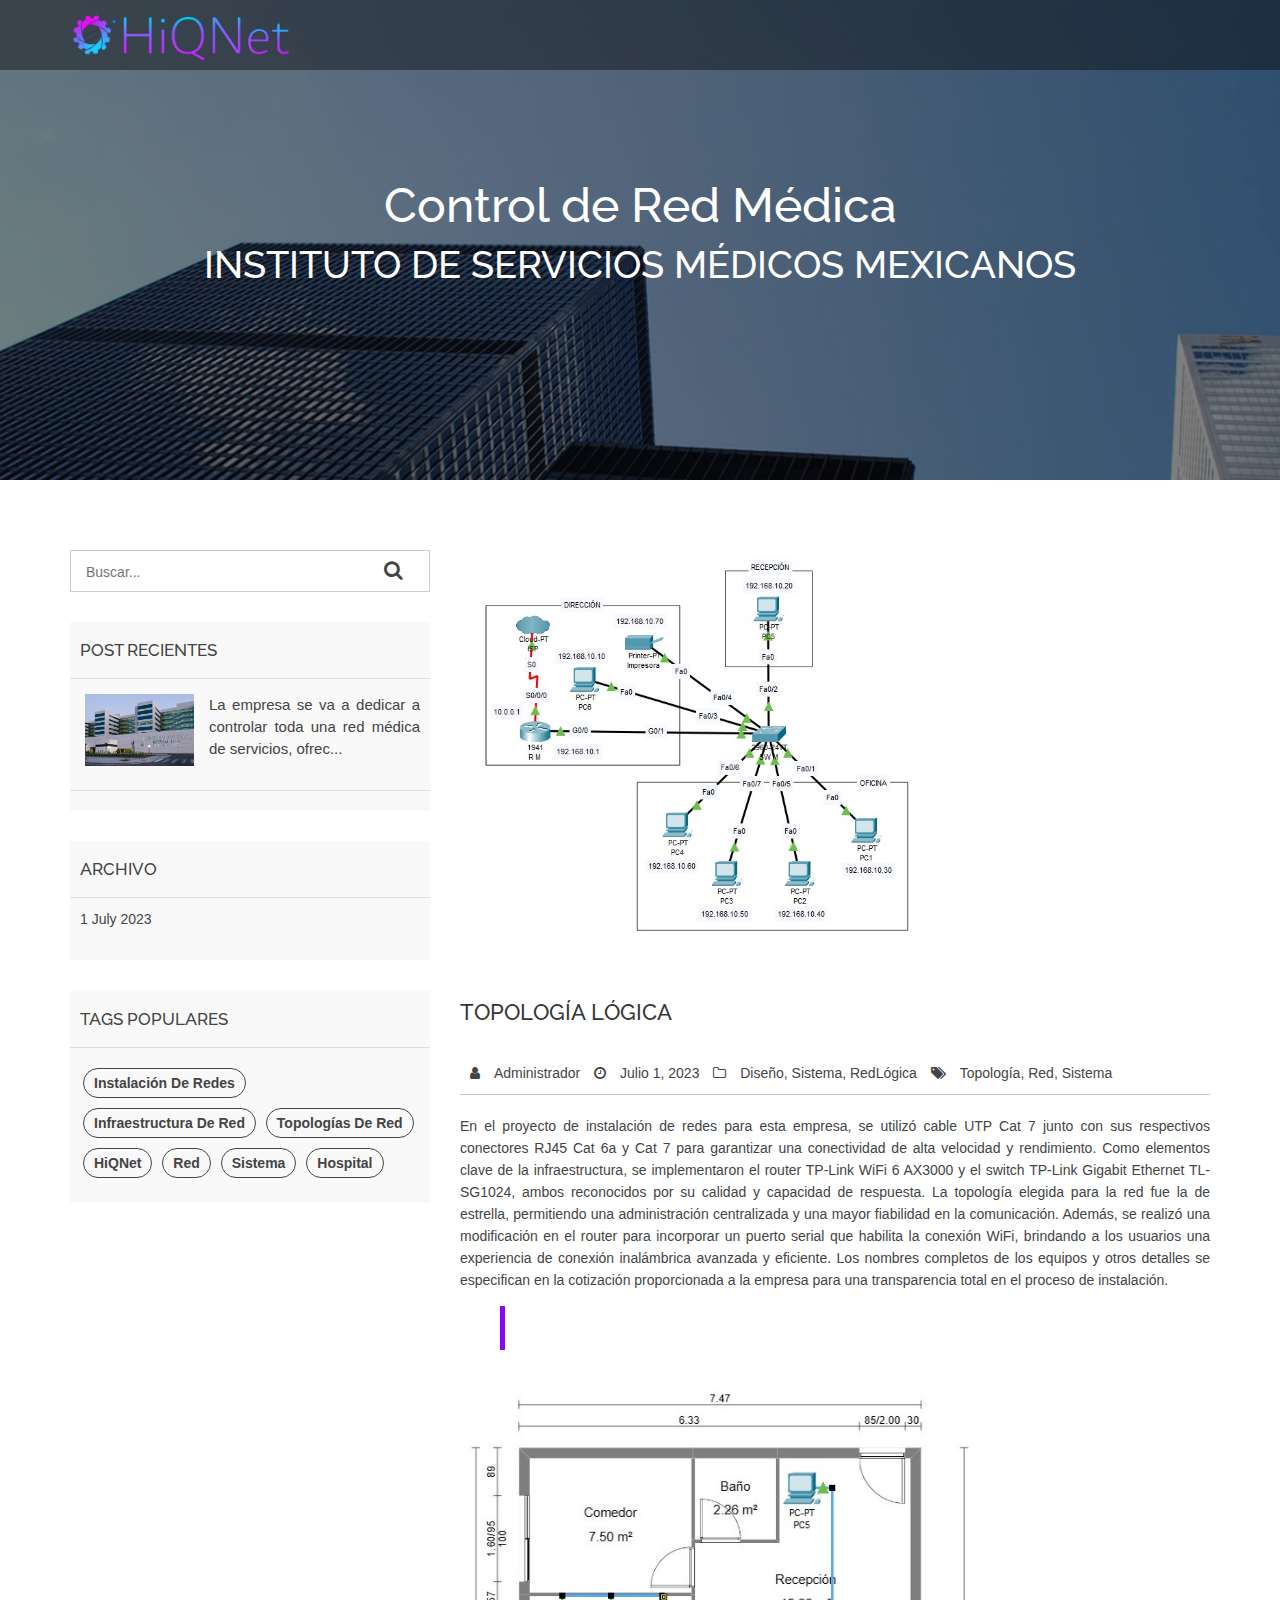
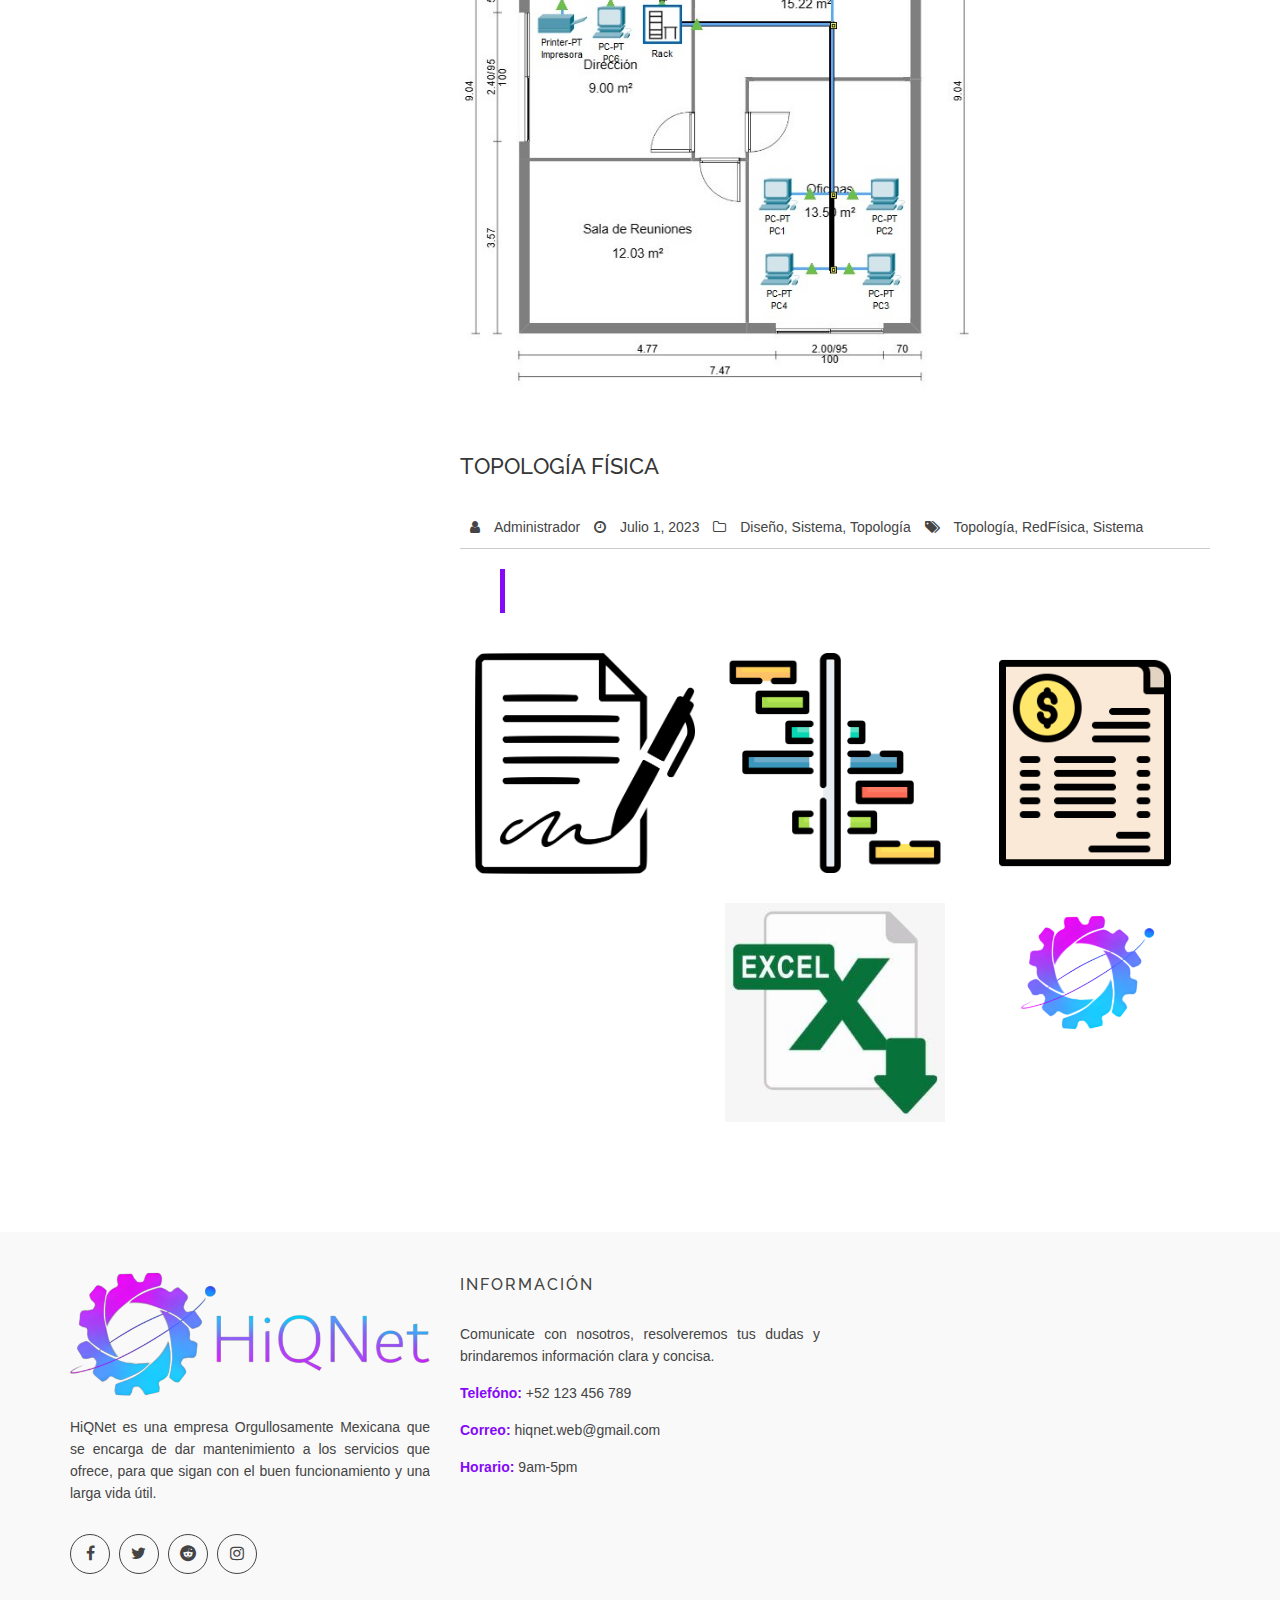
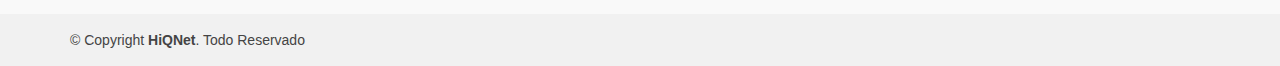
==== blog-details.html @ 64ba93f2 "initial commit" ====
<!doctype html>
<html lang="en">
<head>
  <meta charset="utf-8">
  <title>HiQNet</title>
  <meta content="width=device-width, initial-scale=1.0" name="viewport">
  <meta content="" name="keywords">
  <meta content="" name="description">

  <!-- Favicons -->
  <link href="img/about/engranaje_minis.png" rel="icon">
  <link href="img/apple-touch-icon.png" rel="apple-touch-icon">

  <!-- Google Fonts -->
  <link href="https://fonts.googleapis.com/css?family=Open+Sans:300,400,400i,600,700|Raleway:300,400,400i,500,500i,700,800,900" rel="stylesheet">

  <!-- Bootstrap CSS File -->
  <link href="lib/bootstrap/css/bootstrap.min.css" rel="stylesheet">

  <!-- Librerias CSS -->
  <link href="lib/nivo-slider/css/nivo-slider.css" rel="stylesheet">
  <link href="lib/owlcarousel/owl.carousel.css" rel="stylesheet">
  <link href="lib/owlcarousel/owl.transitions.css" rel="stylesheet">
  <link href="lib/font-awesome/css/font-awesome.min.css" rel="stylesheet">
  <link href="lib/animate/animate.min.css" rel="stylesheet">
  <link href="lib/venobox/venobox.css" rel="stylesheet">

  <!-- Nivo Slider Theme -->
  <link href="css/nivo-slider-theme.css" rel="stylesheet">

  <!-- Main Css -->
  <link href="css/style.css" rel="stylesheet">

  <!-- Responsive Stylesheet File -->
  <link href="css/responsive.css" rel="stylesheet">
</head>

<body data-spy="scroll" data-target="#navbar-example">

  <div id="preloader"></div>

  <header>
    <!-- header-area start -->
    <div id="sticker" class="header-area">
      <div class="container">
        <div class="row">
          <div class="col-md-12 col-sm-12">

            <!-- Navigation -->
            <nav class="navbar navbar-default">
              <!-- Brand and toggle get grouped for better mobile display -->
              <div class="navbar-header">
                <button type="button" class="navbar-toggle collapsed" data-toggle="collapse" data-target=".bs-example-navbar-collapse-1" aria-expanded="false">
										<span class="sr-only">HiQNet</span>
										<span class="icon-bar"></span>
										<span class="icon-bar"></span>
										<span class="icon-bar"></span>
									</button>
                <!-- Brand -->
                <a class="navbar-brand page-scroll sticky-logo" href="index.html">
                  <h1><span></span></h1>
                  <!-- Uncomment below if you prefer to use an image logo -->
                  <img src="img/about/HiQNet3.webp" width= "220px" height="50px" alt="">
								</a>
              </div>

            </nav>
          </div>
        </div>
      </div>
    </div>
    <!-- header-area end -->
  </header>
  <!-- header end -->

  <!-- Start Bottom Header -->
  <div class="header-bg page-area">
    <div class="home-overly"></div>
    <div class="container">
      <div class="row">
        <div class="col-md-12 col-sm-12 col-xs-12">
          <div class="slider-content text-center">
            <div class="header-bottom">
              <div class="layer2 wow zoomIn" data-wow-duration="1s" data-wow-delay=".4s">
                <h1 class="title2">Control de Red Médica </h1>
              </div>
              <div class="layer3 wow zoomInUp" data-wow-duration="2s" data-wow-delay="1s">
                <h2 class="title3">INSTITUTO DE SERVICIOS MÉDICOS MEXICANOS</h2>
              </div>
            </div>
          </div>
        </div>
      </div>
    </div>
  </div>
  <!-- END Header -->
  <div class="blog-page area-padding">
    <div class="container">
      <div class="row">
        <div class="col-lg-4 col-md-4 col-sm-4 col-xs-12">
          <div class="page-head-blog">
            <div class="single-blog-page">
              <!-- search option start -->
              <form action="#">
                <div class="search-option">
                  <input type="text" placeholder="Buscar...">
                  <button class="button" type="submit">
                                            <i class="fa fa-search"></i>
                                        </button>
                </div>
              </form>
              <!-- search option end -->
            </div>
            <div class="single-blog-page">
              <!-- recent start -->
              <div class="left-blog">
                <h4>Post Recientes</h4>
                <div class="recent-post">
                  <!-- start single post -->
                  <div class="recent-single-post">
                    <div class="post-img">
                      <a href="#">
												<img src="img/blog/hospital.jpeg" alt="">
												</a>
                    </div>
                    <div class="pst-content">
                      <p><a href="#"> La empresa se va a dedicar a controlar toda una red médica de servicios, ofrec...</a></p>
                    </div>
                  </div>
                  <!-- End single post -->
                  <!-- start single post -->
                  <!--<div class="recent-single-post">
                    <div class="post-img">
                      <a href="#">
												<img src="img/blog/2.jpg" alt="">
												</a>
                    </div>
                    <div class="pst-content">
                      <p><a href="#">---------</a></p>
                    </div>
                  </div>-->
                  <!-- End single post -->
                </div>
              </div>
              <!-- recent end -->
            </div>
            <div class="single-blog-page">
              <div class="left-blog">
                <h4>Archivo</h4>
                <ul>
                  <li>
                    <a href="blog.html">1 July 2023</a>
                  </li>
                
                </ul>
              </div>
            </div>
            <div class="single-blog-page">
              <div class="left-tags blog-tags">
                <div class="popular-tag left-side-tags left-blog">
                  <h4>Tags Populares</h4>
                  <ul>
                    <li>
                      <a href="#">Instalación de redes</a>
                    </li>
                    <li>
                      <a href="#">infraestructura de red</a>
                    </li>
                    <li>
                      <a href="#">Topologías de red</a>
                    </li>
                    <li>
                      <a href="#">HiQNet</a>
                    </li>
                    <li>
                      <a href="#">Red</a>
                    </li>
                    <li>
                      <a href="#">Sistema</a>
                    </li>
                    <li>
                      <a href="#">Hospital</a>
                    </li>
                  </ul>
                </div>
              </div>
            </div>
          </div>
        </div>
        <!-- End left sidebar -->
        <!-- Start single blog -->
        <div class="col-md-8 col-sm-8 col-xs-12">
          <div class="row">
            <div class="col-md-12 col-sm-12 col-xs-12">
              <!-- single-blog start -->
              <article class="blog-post-wrapper">
                <div class="single-awesome-project">
                  <div class="awesome2-img">
                    <a href="#"><img src="img/blog/toplog.jpeg" alt="" /></a>
                    <div class="add-actions text-center">
                      <div class="project-dec">
                        <a class="venobox" data-gall="myGallery" href="img/blog/toplog.jpeg">
                          <h4>Control de Red Médica</h4>
                          <span>Topología Lógica</span>
                        </a>
                      </div>
                    </div>
                  </div>
                </div>
                <div class="post-information">
                  <h2>Topología Lógica</h2>
                  <div class="entry-meta">
                    <span class="author-meta"><i class="fa fa-user"></i> <a href="#">Administrador</a></span>
                    <span><i class="fa fa-clock-o"></i> Julio 1, 2023</span>
                    <span class="tag-meta">
												<i class="fa fa-folder-o"></i>
												<a href="#">Diseño</a>,
												<a href="#">Sistema</a>,
                        <a href="#">RedLógica</a>
											</span>
                    <span>
												<i class="fa fa-tags"></i>
												<a href="#">Topología</a>,
												<a href="#"> Red</a>,
												<a href="#">Sistema</a>
											</span>
                    
                  </div>
                  <div class="entry-content">
                    <p>
                      En el proyecto de instalación de redes para esta empresa, se utilizó cable UTP Cat 7 junto con sus respectivos conectores RJ45 Cat 6a y Cat 7 para garantizar una conectividad de alta velocidad y rendimiento. Como elementos clave de la infraestructura, se implementaron el router TP-Link WiFi 6 AX3000 y el switch TP-Link Gigabit Ethernet TL-SG1024, ambos reconocidos por su calidad y capacidad de respuesta. La topología elegida para la red fue la de estrella, permitiendo una administración centralizada y una mayor fiabilidad en la comunicación. Además, se realizó una modificación en el router para incorporar un puerto serial que habilita la conexión WiFi, brindando a los usuarios una experiencia de conexión inalámbrica avanzada y eficiente. Los nombres completos de los equipos y otros detalles se especifican en la cotización proporcionada a la empresa para una transparencia total en el proceso de instalación.
                      <blockquote>
                      <p></p>
                    </blockquote>
                    <p>

                    </div>
                </div>
              </article>
              <div class="clear"></div>
              <article class="blog-post-wrapper">
                <div class="single-awesome-project">
                  <div class="awesome2-img">
                    <a href="#"><img src="img/blog/topfis.jpeg" alt="" /></a>
                    <div class="add-actions text-center">
                      <div class="project-dec">
                        <a class="venobox" data-gall="myGallery" href="img/blog/topfis.jpeg">
                          <h4>Control de Red Médica</h4>
                          <span>Topología Física</span>
                        </a>
                      </div>
                    </div>
                  </div>
                </div>
                <div class="post-information">
                  <h2>Topología Física</h2>
                  <div class="entry-meta">
                    <span class="author-meta"><i class="fa fa-user"></i> <a href="#">Administrador</a></span>
                    <span><i class="fa fa-clock-o"></i> Julio 1, 2023</span>
                    <span class="tag-meta">
												<i class="fa fa-folder-o"></i>
												<a href="#">Diseño</a>,
												<a href="#">Sistema</a>,
                        <a href="#">Topología</a>
											</span>
                    <span>
												<i class="fa fa-tags"></i>
												<a href="#">Topología</a>,
												<a href="#"> RedFísica</a>,
												<a href="#">Sistema</a>
											</span>
                    
                  </div>
                  <div class="entry-content">
                    <p> <blockquote>
                      <p></p>
                    </blockquote>
                    <p>

                    </div>
                </div>
              </article>
              <div class="col-md-4 col-sm-4 col-xs-12 development">
                <div class="single-awesome-project">
                  <div class="awesome-img">
                    <a href="#"><img src="img/blog/contrato.png" alt="" /></a>
                    <div class="add-actions text-center text-center">
                      <div class="project-dec">
                        <a class="buttom" href="resources/contrato_h1.docx" download="Contrato">
                          <h4>Contrato</h4>
                          <span>HiQNet</span>
                        </a>
                      </div>
                    </div>
                  </div>
                </div>
              </div>
              <div class="col-md-4 col-sm-4 col-xs-12 development">
                <div class="single-awesome-project">
                  <div class="awesome-img">
                    <a href="#"><img src="img/blog/gantt.png" alt="" /></a>
                    <div class="add-actions text-center text-center">
                      <div class="project-dec">
                        <a class="buttom" href="resources/DiagramaDeGantt.xlsx" download="Diagrama de Gantt">
                          <h4>Diagrama de Gantt</h4>
                          <span>HiQNet</span>
                        </a>
                      </div>
                    </div>
                  </div>
                </div>
              </div>
              <div class="col-md-4 col-sm-4 col-xs-12 development">
                <div class="single-awesome-project">
                  <div class="awesome-img">
                    <a href="#"><img src="img/blog/cotizacion.png" alt="" /></a>
                    <div class="add-actions text-center text-center">
                      <div class="project-dec">
                        <a class="buttom" href="resources/Cotización.xlsx" download="Cotización">
                          <h4>Cotización</h4>
                          <span>HiQNet</span>
                        </a>
                      </div>
                    </div>
                  </div>
                </div>
              </div>
              <div class="col-md-4 col-sm-4 col-xs-12 development">
                <div class="single-awesome-project">
                  <div class="awesome-img">
                    <a href="#"><img src="img/blog/excel.jpeg" alt="" /></a>
                    <div class="add-actions text-center text-center">
                      <div class="project-dec">
                        <a class="buttom" href="resources/BaseDatos_TI.xlsm" download="BasedeDatosExcel">
                          <h4>Base de Datos Excel</h4>
                          <span>HiQNet</span>
                        </a>
                      </div>
                    </div>
                  </div>
                </div>
              </div>
              <div class="col-md-4 col-sm-4 col-xs-12 development">
                <div class="single-awesome-project">
                  <div class="awesome-img">
                    <a href="#"><img src="img/about/1.png"alt="" /></a>
                    <div class="add-actions text-center text-center">
                      <div class="project-dec">
                        <a class="buttom" href="resources/RedMedica.rar" download="Sistema">
                          <h4>Sistema Java</h4>
                          <span>HiQNet</span>
                        </a>
                      </div>
                    </div>
                  </div>
                </div>
              </div>
              <div class="clear"></div>
              <!-- single-blog end -->
            </div>
          </div>
        </div>
      </div>
    </div>
  </div>
  <!-- End Blog Area -->
  <div class="clearfix"></div>

  <!-- Start Footer bottom Area -->
  <footer>
    <div class="footer-area">
      <div class="container">
        <div class="row">
          <div class="col-md-4 col-sm-4 col-xs-12">
            <div class="footer-content">
              <div class="footer-head">
                <div class="footer-logo">
                  <h2><img src="img/about/logo.webp" width= "700px"height="200px"alt=""></h2>
                </div>

                <p> HiQNet es una empresa Orgullosamente Mexicana que se encarga de dar mantenimiento a los servicios que ofrece, para que sigan con el buen funcionamiento y una larga vida útil.
                </p>
                <div class="footer-icons">
                  <ul>
                    <li>
                      <a href="https://www.facebook.com/"><i class="fa fa-facebook"></i></a>
                    </li>
                    <li>
                      <a href="https://twitter.com/"><i class="fa fa-twitter"></i></a>
                    </li>
                    <li>
                      <a href="https://www.reddit.com/"><i class="fa fa-reddit"></i></a>
                    </li>
                    <li>
                      <a href="https://www.instagram.com/"><i class="fa fa-instagram"></i></a>
                    </li>
                  </ul>
                </div>
              </div>
            </div>
          </div>
          <!-- end single footer -->
          <div class="col-md-4 col-sm-4 col-xs-12">
            <div class="footer-content">
              <div class="footer-head">
                <h4>Información</h4>
                <p>
                  Comunicate con nosotros, resolveremos tus dudas y brindaremos información clara y concisa.
                </p>
                <div class="footer-contacts">
                  <p><span>Telefóno:</span> +52 123 456 789</p>
                  <p><span>Correo:</span> hiqnet.web@gmail.com</p>
                  <p><span>Horario:</span> 9am-5pm</p>
                </div>
              </div>
            </div>
          </div>
        </div>
      </div>
    </div>
    <div class="footer-area-bottom">
      <div class="container">
        <div class="row">
          <div class="col-md-12 col-sm-12 col-xs-12">
            <div class="copyright text-center">
              <p>
                &copy; Copyright <strong>HiQNet</strong>. Todo Reservado
              </p>
            </div>
          </div>
        </div>
      </div>
    </div>
  </footer>

  <a href="#" class="back-to-top"><i class="fa fa-chevron-up"></i></a>

  <!-- JavaScript Libraries -->
  <script src="lib/jquery/jquery.min.js"></script>
  <script src="lib/bootstrap/js/bootstrap.min.js"></script>
  <script src="lib/owlcarousel/owl.carousel.min.js"></script>
  <script src="lib/venobox/venobox.min.js"></script>
  <script src="lib/knob/jquery.knob.js"></script>
  <script src="lib/wow/wow.min.js"></script>
  <script src="lib/parallax/parallax.js"></script>
  <script src="lib/easing/easing.min.js"></script>
  <script src="lib/nivo-slider/js/jquery.nivo.slider.js" type="text/javascript"></script>
  <script src="lib/appear/jquery.appear.js"></script>
  <script src="lib/isotope/isotope.pkgd.min.js"></script>

  <!-- Contact Form JavaScript File -->
  <script src="contactform/contactform.js"></script>

  <script src="js/main.js"></script>
</body>

</html>
---- lib/venobox/venobox.css ----
/* ------ venobox.css --------*/
.vbox-overlay *, .vbox-overlay *:before, .vbox-overlay *:after{
    -webkit-backface-visibility: hidden;
    -webkit-box-sizing:border-box;
    -moz-box-sizing:border-box;
    box-sizing:border-box;

}
.vbox-overlay{
    display: -webkit-flex;
    display: flex;
    -webkit-flex-direction: column;
    flex-direction: column;
    -webkit-justify-content: center;
    justify-content: center;
    -webkit-align-items: center;
    align-items: center;
    position: fixed;
    left: 0;
    top: 0;
    bottom: 0;
    right: 0;
    z-index: 1040;
    -webkit-transform:translateZ(1000px);
    transform: translateZ(1000px);
    transform-style: preserve-3d;
}

/* ----- navigation ----- */
.vbox-title{
    width: 100%;
    height: 40px;
    float: left;
    text-align: center;
    line-height: 28px;
    font-size: 12px;
    padding: 6px 40px;
    overflow: hidden;
    position: fixed;
    display: none;
    left: 0;
    z-index: 1050;
}
.vbox-close{
    cursor: pointer;
    position: fixed;
    top: -1px;
    right: 0;
    width: 50px;
    height: 40px;
    padding: 6px;
    display: block;
    background-position:10px center;
    overflow: hidden;
    font-size: 24px;
    line-height: 1;
    text-align: center;
    z-index: 1050;
}
.vbox-num{
    cursor: pointer;
    position: fixed;
    left: 0;
    height: 40px;
    display: block;
    overflow: hidden;
    line-height: 28px;
    font-size: 12px;
    padding: 6px 10px;
    display: none;
    z-index: 1050;
}
/* ----- navigation ARROWS ----- */
.vbox-next, .vbox-prev{
    position: fixed;
    top: 50%;
    margin-top: -15px;
    overflow: hidden;
    cursor: pointer;
    display: block;
    width: 45px;
    height: 45px;
    z-index: 1050;
}
.vbox-next span, .vbox-prev span{
    position: relative;
    width: 20px;
    height: 20px;
    border: 2px solid transparent;
    border-top-color: #B6B6B6;
    border-right-color: #B6B6B6;
    text-indent: -100px;
    position: absolute;
    top: 4px;
    display: block;
}
.vbox-prev{
    left: 15px;
}
.vbox-next{
    right: 15px;
}
.vbox-prev span{
    left: 10px;
    -ms-transform: rotate(-135deg);
    -webkit-transform: rotate(-135deg);
    transform: rotate(-135deg);
}
.vbox-next span{
    -ms-transform: rotate(45deg);
    -webkit-transform: rotate(45deg);
    transform: rotate(45deg);
    right: 10px;
}
/* ------- inline window ------ */
.vbox-inline{
    width: 420px;
    height: 315px;
    height: 70vh;
    padding: 10px;
    background: #fff;
    margin: 0 auto;
    overflow: auto;
    text-align: left;
}
/* ------- Video & iFrames window ------ */
.venoframe{
    max-width: 100%;
    width: 100%;
    border: none;
    width: 100%;
    height: 260px;
    height: 70vh;
}
.venoframe.vbvid{
    height: 260px;
}
@media (min-width: 768px) {
    .venoframe, .vbox-inline{
        width: 90%;
        height: 360px;
        height: 70vh;
    }
    .venoframe.vbvid{
        width: 640px;
        height: 360px;
    }
}
@media (min-width: 992px) {
    .venoframe, .vbox-inline{
        max-width: 1200px;
        width: 80%;
        height: 540px;
        height: 70vh;
    }
    .venoframe.vbvid{
        width: 960px;
        height: 540px;
    }
}
/*
Please do NOT edit this part!
or at least read this note: http://i.imgur.com/7C0ws9e.gif
*/
.vbox-open{
    overflow: hidden;
}
.vbox-container{
    position: absolute;
    left: 0;
    right: 0;
    top: 0;
    bottom: 0;
    overflow-x: hidden;
    overflow-y: scroll;
    overflow-scrolling: touch;
    -webkit-overflow-scrolling: touch;
    z-index: 20;
    max-height: 100%;

}

.vbox-content{
    text-align: center;
    float: left;
    width: 100%;
    position: relative;
    overflow: hidden;
    padding: 20px 10px;
}
.vbox-container img{
    max-width: 100%;
    height: auto;
}
.figlio{
    box-shadow: 0 0 12px rgba(0,0,0,0.19), 0 6px 6px rgba(0,0,0,0.23);
    max-width: 100%;
    text-align: initial;
}
img.figlio{
    -webkit-user-select: none;
-khtml-user-select: none;
-moz-user-select: none;
-o-user-select: none;
user-select: none;
}
.vbox-content.swipe-left{
    margin-left: -200px !important;
}
.vbox-content.swipe-right{
    margin-left: 200px !important;
}
.animated{
    webkit-transition: margin 300ms ease-out;
    transition: margin 300ms ease-out;
}
.animate-in{
    opacity: 1;
}
.animate-out{
    opacity: 0;
}
/* ---------- preloader ----------
 * SPINKIT
 * http://tobiasahlin.com/spinkit/
-------------------------------- */
.sk-double-bounce,.sk-rotating-plane{width:40px;height:40px;margin:40px auto}.sk-rotating-plane{background-color:#333;-webkit-animation:sk-rotatePlane 1.2s infinite ease-in-out;animation:sk-rotatePlane 1.2s infinite ease-in-out}@-webkit-keyframes sk-rotatePlane{0%{-webkit-transform:perspective(120px) rotateX(0) rotateY(0);transform:perspective(120px) rotateX(0) rotateY(0)}50%{-webkit-transform:perspective(120px) rotateX(-180.1deg) rotateY(0);transform:perspective(120px) rotateX(-180.1deg) rotateY(0)}100%{-webkit-transform:perspective(120px) rotateX(-180deg) rotateY(-179.9deg);transform:perspective(120px) rotateX(-180deg) rotateY(-179.9deg)}}@keyframes sk-rotatePlane{0%{-webkit-transform:perspective(120px) rotateX(0) rotateY(0);transform:perspective(120px) rotateX(0) rotateY(0)}50%{-webkit-transform:perspective(120px) rotateX(-180.1deg) rotateY(0);transform:perspective(120px) rotateX(-180.1deg) rotateY(0)}100%{-webkit-transform:perspective(120px) rotateX(-180deg) rotateY(-179.9deg);transform:perspective(120px) rotateX(-180deg) rotateY(-179.9deg)}}.sk-double-bounce{position:relative}.sk-double-bounce .sk-child{width:100%;height:100%;border-radius:50%;background-color:#333;opacity:.6;position:absolute;top:0;left:0;-webkit-animation:sk-doubleBounce 2s infinite ease-in-out;animation:sk-doubleBounce 2s infinite ease-in-out}.sk-chasing-dots .sk-child,.sk-spinner-pulse,.sk-three-bounce .sk-child{background-color:#333;border-radius:100%}.sk-double-bounce .sk-double-bounce2{-webkit-animation-delay:-1s;animation-delay:-1s}@-webkit-keyframes sk-doubleBounce{0%,100%{-webkit-transform:scale(0);transform:scale(0)}50%{-webkit-transform:scale(1);transform:scale(1)}}@keyframes sk-doubleBounce{0%,100%{-webkit-transform:scale(0);transform:scale(0)}50%{-webkit-transform:scale(1);transform:scale(1)}}.sk-wave{margin:40px auto;width:50px;height:40px;text-align:center;font-size:10px}.sk-wave .sk-rect{background-color:#333;height:100%;width:6px;display:inline-block;-webkit-animation:sk-waveStretchDelay 1.2s infinite ease-in-out;animation:sk-waveStretchDelay 1.2s infinite ease-in-out}.sk-wave .sk-rect1{-webkit-animation-delay:-1.2s;animation-delay:-1.2s}.sk-wave .sk-rect2{-webkit-animation-delay:-1.1s;animation-delay:-1.1s}.sk-wave .sk-rect3{-webkit-animation-delay:-1s;animation-delay:-1s}.sk-wave .sk-rect4{-webkit-animation-delay:-.9s;animation-delay:-.9s}.sk-wave .sk-rect5{-webkit-animation-delay:-.8s;animation-delay:-.8s}@-webkit-keyframes sk-waveStretchDelay{0%,100%,40%{-webkit-transform:scaleY(.4);transform:scaleY(.4)}20%{-webkit-transform:scaleY(1);transform:scaleY(1)}}@keyframes sk-waveStretchDelay{0%,100%,40%{-webkit-transform:scaleY(.4);transform:scaleY(.4)}20%{-webkit-transform:scaleY(1);transform:scaleY(1)}}.sk-wandering-cubes{margin:40px auto;width:40px;height:40px;position:relative}.sk-wandering-cubes .sk-cube{background-color:#333;width:10px;height:10px;position:absolute;top:0;left:0;-webkit-animation:sk-wanderingCube 1.8s ease-in-out -1.8s infinite both;animation:sk-wanderingCube 1.8s ease-in-out -1.8s infinite both}.sk-chasing-dots,.sk-spinner-pulse{width:40px;height:40px;margin:40px auto}.sk-wandering-cubes .sk-cube2{-webkit-animation-delay:-.9s;animation-delay:-.9s}@-webkit-keyframes sk-wanderingCube{0%{-webkit-transform:rotate(0);transform:rotate(0)}25%{-webkit-transform:translateX(30px) rotate(-90deg) scale(.5);transform:translateX(30px) rotate(-90deg) scale(.5)}50%{-webkit-transform:translateX(30px) translateY(30px) rotate(-179deg);transform:translateX(30px) translateY(30px) rotate(-179deg)}50.1%{-webkit-transform:translateX(30px) translateY(30px) rotate(-180deg);transform:translateX(30px) translateY(30px) rotate(-180deg)}75%{-webkit-transform:translateX(0) translateY(30px) rotate(-270deg) scale(.5);transform:translateX(0) translateY(30px) rotate(-270deg) scale(.5)}100%{-webkit-transform:rotate(-360deg);transform:rotate(-360deg)}}@keyframes sk-wanderingCube{0%{-webkit-transform:rotate(0);transform:rotate(0)}25%{-webkit-transform:translateX(30px) rotate(-90deg) scale(.5);transform:translateX(30px) rotate(-90deg) scale(.5)}50%{-webkit-transform:translateX(30px) translateY(30px) rotate(-179deg);transform:translateX(30px) translateY(30px) rotate(-179deg)}50.1%{-webkit-transform:translateX(30px) translateY(30px) rotate(-180deg);transform:translateX(30px) translateY(30px) rotate(-180deg)}75%{-webkit-transform:translateX(0) translateY(30px) rotate(-270deg) scale(.5);transform:translateX(0) translateY(30px) rotate(-270deg) scale(.5)}100%{-webkit-transform:rotate(-360deg);transform:rotate(-360deg)}}.sk-spinner-pulse{-webkit-animation:sk-pulseScaleOut 1s infinite ease-in-out;animation:sk-pulseScaleOut 1s infinite ease-in-out}@-webkit-keyframes sk-pulseScaleOut{0%{-webkit-transform:scale(0);transform:scale(0)}100%{-webkit-transform:scale(1);transform:scale(1);opacity:0}}@keyframes sk-pulseScaleOut{0%{-webkit-transform:scale(0);transform:scale(0)}100%{-webkit-transform:scale(1);transform:scale(1);opacity:0}}.sk-chasing-dots{position:relative;text-align:center;-webkit-animation:sk-chasingDotsRotate 2s infinite linear;animation:sk-chasingDotsRotate 2s infinite linear}.sk-chasing-dots .sk-child{width:60%;height:60%;display:inline-block;position:absolute;top:0;-webkit-animation:sk-chasingDotsBounce 2s infinite ease-in-out;animation:sk-chasingDotsBounce 2s infinite ease-in-out}.sk-chasing-dots .sk-dot2{top:auto;bottom:0;-webkit-animation-delay:-1s;animation-delay:-1s}@-webkit-keyframes sk-chasingDotsRotate{100%{-webkit-transform:rotate(360deg);transform:rotate(360deg)}}@keyframes sk-chasingDotsRotate{100%{-webkit-transform:rotate(360deg);transform:rotate(360deg)}}@-webkit-keyframes sk-chasingDotsBounce{0%,100%{-webkit-transform:scale(0);transform:scale(0)}50%{-webkit-transform:scale(1);transform:scale(1)}}@keyframes sk-chasingDotsBounce{0%,100%{-webkit-transform:scale(0);transform:scale(0)}50%{-webkit-transform:scale(1);transform:scale(1)}}.sk-three-bounce{margin:40px auto;width:80px;text-align:center}.sk-three-bounce .sk-child{width:20px;height:20px;display:inline-block;-webkit-animation:sk-three-bounce 1.4s ease-in-out 0s infinite both;animation:sk-three-bounce 1.4s ease-in-out 0s infinite both}.sk-circle .sk-child:before,.sk-fading-circle .sk-circle:before{display:block;border-radius:100%;content:'';background-color:#333}.sk-three-bounce .sk-bounce1{-webkit-animation-delay:-.32s;animation-delay:-.32s}.sk-three-bounce .sk-bounce2{-webkit-animation-delay:-.16s;animation-delay:-.16s}@-webkit-keyframes sk-three-bounce{0%,100%,80%{-webkit-transform:scale(0);transform:scale(0)}40%{-webkit-transform:scale(1);transform:scale(1)}}@keyframes sk-three-bounce{0%,100%,80%{-webkit-transform:scale(0);transform:scale(0)}40%{-webkit-transform:scale(1);transform:scale(1)}}.sk-circle{margin:40px auto;width:40px;height:40px;position:relative}.sk-circle .sk-child{width:100%;height:100%;position:absolute;left:0;top:0}.sk-circle .sk-child:before{margin:0 auto;width:15%;height:15%;-webkit-animation:sk-circleBounceDelay 1.2s infinite ease-in-out both;animation:sk-circleBounceDelay 1.2s infinite ease-in-out both}.sk-circle .sk-circle2{-webkit-transform:rotate(30deg);-ms-transform:rotate(30deg);transform:rotate(30deg)}.sk-circle .sk-circle3{-webkit-transform:rotate(60deg);-ms-transform:rotate(60deg);transform:rotate(60deg)}.sk-circle .sk-circle4{-webkit-transform:rotate(90deg);-ms-transform:rotate(90deg);transform:rotate(90deg)}.sk-circle .sk-circle5{-webkit-transform:rotate(120deg);-ms-transform:rotate(120deg);transform:rotate(120deg)}.sk-circle .sk-circle6{-webkit-transform:rotate(150deg);-ms-transform:rotate(150deg);transform:rotate(150deg)}.sk-circle .sk-circle7{-webkit-transform:rotate(180deg);-ms-transform:rotate(180deg);transform:rotate(180deg)}.sk-circle .sk-circle8{-webkit-transform:rotate(210deg);-ms-transform:rotate(210deg);transform:rotate(210deg)}.sk-circle .sk-circle9{-webkit-transform:rotate(240deg);-ms-transform:rotate(240deg);transform:rotate(240deg)}.sk-circle .sk-circle10{-webkit-transform:rotate(270deg);-ms-transform:rotate(270deg);transform:rotate(270deg)}.sk-circle .sk-circle11{-webkit-transform:rotate(300deg);-ms-transform:rotate(300deg);transform:rotate(300deg)}.sk-circle .sk-circle12{-webkit-transform:rotate(330deg);-ms-transform:rotate(330deg);transform:rotate(330deg)}.sk-circle .sk-circle2:before{-webkit-animation-delay:-1.1s;animation-delay:-1.1s}.sk-circle .sk-circle3:before{-webkit-animation-delay:-1s;animation-delay:-1s}.sk-circle .sk-circle4:before{-webkit-animation-delay:-.9s;animation-delay:-.9s}.sk-circle .sk-circle5:before{-webkit-animation-delay:-.8s;animation-delay:-.8s}.sk-circle .sk-circle6:before{-webkit-animation-delay:-.7s;animation-delay:-.7s}.sk-circle .sk-circle7:before{-webkit-animation-delay:-.6s;animation-delay:-.6s}.sk-circle .sk-circle8:before{-webkit-animation-delay:-.5s;animation-delay:-.5s}.sk-circle .sk-circle9:before{-webkit-animation-delay:-.4s;animation-delay:-.4s}.sk-circle .sk-circle10:before{-webkit-animation-delay:-.3s;animation-delay:-.3s}.sk-circle .sk-circle11:before{-webkit-animation-delay:-.2s;animation-delay:-.2s}.sk-circle .sk-circle12:before{-webkit-animation-delay:-.1s;animation-delay:-.1s}@-webkit-keyframes sk-circleBounceDelay{0%,100%,80%{-webkit-transform:scale(0);transform:scale(0)}40%{-webkit-transform:scale(1);transform:scale(1)}}@keyframes sk-circleBounceDelay{0%,100%,80%{-webkit-transform:scale(0);transform:scale(0)}40%{-webkit-transform:scale(1);transform:scale(1)}}.sk-cube-grid{width:40px;height:40px;margin:40px auto}.sk-cube-grid .sk-cube{width:33.33%;height:33.33%;background-color:#333;float:left;-webkit-animation:sk-cubeGridScaleDelay 1.3s infinite ease-in-out;animation:sk-cubeGridScaleDelay 1.3s infinite ease-in-out}.sk-cube-grid .sk-cube1{-webkit-animation-delay:.2s;animation-delay:.2s}.sk-cube-grid .sk-cube2{-webkit-animation-delay:.3s;animation-delay:.3s}.sk-cube-grid .sk-cube3{-webkit-animation-delay:.4s;animation-delay:.4s}.sk-cube-grid .sk-cube4{-webkit-animation-delay:.1s;animation-delay:.1s}.sk-cube-grid .sk-cube5{-webkit-animation-delay:.2s;animation-delay:.2s}.sk-cube-grid .sk-cube6{-webkit-animation-delay:.3s;animation-delay:.3s}.sk-cube-grid .sk-cube7{-webkit-animation-delay:0ms;animation-delay:0ms}.sk-cube-grid .sk-cube8{-webkit-animation-delay:.1s;animation-delay:.1s}.sk-cube-grid .sk-cube9{-webkit-animation-delay:.2s;animation-delay:.2s}@-webkit-keyframes sk-cubeGridScaleDelay{0%,100%,70%{-webkit-transform:scale3D(1,1,1);transform:scale3D(1,1,1)}35%{-webkit-transform:scale3D(0,0,1);transform:scale3D(0,0,1)}}@keyframes sk-cubeGridScaleDelay{0%,100%,70%{-webkit-transform:scale3D(1,1,1);transform:scale3D(1,1,1)}35%{-webkit-transform:scale3D(0,0,1);transform:scale3D(0,0,1)}}.sk-fading-circle{margin:40px auto;width:40px;height:40px;position:relative}.sk-fading-circle .sk-circle{width:100%;height:100%;position:absolute;left:0;top:0}.sk-fading-circle .sk-circle:before{margin:0 auto;width:15%;height:15%;-webkit-animation:sk-circleFadeDelay 1.2s infinite ease-in-out both;animation:sk-circleFadeDelay 1.2s infinite ease-in-out both}.sk-fading-circle .sk-circle2{-webkit-transform:rotate(30deg);-ms-transform:rotate(30deg);transform:rotate(30deg)}.sk-fading-circle .sk-circle3{-webkit-transform:rotate(60deg);-ms-transform:rotate(60deg);transform:rotate(60deg)}.sk-fading-circle .sk-circle4{-webkit-transform:rotate(90deg);-ms-transform:rotate(90deg);transform:rotate(90deg)}.sk-fading-circle .sk-circle5{-webkit-transform:rotate(120deg);-ms-transform:rotate(120deg);transform:rotate(120deg)}.sk-fading-circle .sk-circle6{-webkit-transform:rotate(150deg);-ms-transform:rotate(150deg);transform:rotate(150deg)}.sk-fading-circle .sk-circle7{-webkit-transform:rotate(180deg);-ms-transform:rotate(180deg);transform:rotate(180deg)}.sk-fading-circle .sk-circle8{-webkit-transform:rotate(210deg);-ms-transform:rotate(210deg);transform:rotate(210deg)}.sk-fading-circle .sk-circle9{-webkit-transform:rotate(240deg);-ms-transform:rotate(240deg);transform:rotate(240deg)}.sk-fading-circle .sk-circle10{-webkit-transform:rotate(270deg);-ms-transform:rotate(270deg);transform:rotate(270deg)}.sk-fading-circle .sk-circle11{-webkit-transform:rotate(300deg);-ms-transform:rotate(300deg);transform:rotate(300deg)}.sk-fading-circle .sk-circle12{-webkit-transform:rotate(330deg);-ms-transform:rotate(330deg);transform:rotate(330deg)}.sk-fading-circle .sk-circle2:before{-webkit-animation-delay:-1.1s;animation-delay:-1.1s}.sk-fading-circle .sk-circle3:before{-webkit-animation-delay:-1s;animation-delay:-1s}.sk-fading-circle .sk-circle4:before{-webkit-animation-delay:-.9s;animation-delay:-.9s}.sk-fading-circle .sk-circle5:before{-webkit-animation-delay:-.8s;animation-delay:-.8s}.sk-fading-circle .sk-circle6:before{-webkit-animation-delay:-.7s;animation-delay:-.7s}.sk-fading-circle .sk-circle7:before{-webkit-animation-delay:-.6s;animation-delay:-.6s}.sk-fading-circle .sk-circle8:before{-webkit-animation-delay:-.5s;animation-delay:-.5s}.sk-fading-circle .sk-circle9:before{-webkit-animation-delay:-.4s;animation-delay:-.4s}.sk-fading-circle .sk-circle10:before{-webkit-animation-delay:-.3s;animation-delay:-.3s}.sk-fading-circle .sk-circle11:before{-webkit-animation-delay:-.2s;animation-delay:-.2s}.sk-fading-circle .sk-circle12:before{-webkit-animation-delay:-.1s;animation-delay:-.1s}@-webkit-keyframes sk-circleFadeDelay{0%,100%,39%{opacity:0}40%{opacity:1}}@keyframes sk-circleFadeDelay{0%,100%,39%{opacity:0}40%{opacity:1}}.sk-folding-cube{margin:40px auto;width:40px;height:40px;position:relative;-webkit-transform:rotateZ(45deg);transform:rotateZ(45deg)}.sk-folding-cube .sk-cube{float:left;width:50%;height:50%;position:relative;-webkit-transform:scale(1.1);-ms-transform:scale(1.1);transform:scale(1.1)}.sk-folding-cube .sk-cube:before{content:'';position:absolute;top:0;left:0;width:100%;height:100%;background-color:#333;-webkit-animation:sk-foldCubeAngle 2.4s infinite linear both;animation:sk-foldCubeAngle 2.4s infinite linear both;-webkit-transform-origin:100% 100%;-ms-transform-origin:100% 100%;transform-origin:100% 100%}.sk-folding-cube .sk-cube2{-webkit-transform:scale(1.1) rotateZ(90deg);transform:scale(1.1) rotateZ(90deg)}.sk-folding-cube .sk-cube3{-webkit-transform:scale(1.1) rotateZ(180deg);transform:scale(1.1) rotateZ(180deg)}.sk-folding-cube .sk-cube4{-webkit-transform:scale(1.1) rotateZ(270deg);transform:scale(1.1) rotateZ(270deg)}.sk-folding-cube .sk-cube2:before{-webkit-animation-delay:.3s;animation-delay:.3s}.sk-folding-cube .sk-cube3:before{-webkit-animation-delay:.6s;animation-delay:.6s}.sk-folding-cube .sk-cube4:before{-webkit-animation-delay:.9s;animation-delay:.9s}@-webkit-keyframes sk-foldCubeAngle{0%,10%{-webkit-transform:perspective(140px) rotateX(-180deg);transform:perspective(140px) rotateX(-180deg);opacity:0}25%,75%{-webkit-transform:perspective(140px) rotateX(0);transform:perspective(140px) rotateX(0);opacity:1}100%,90%{-webkit-transform:perspective(140px) rotateY(180deg);transform:perspective(140px) rotateY(180deg);opacity:0}}@keyframes sk-foldCubeAngle{0%,10%{-webkit-transform:perspective(140px) rotateX(-180deg);transform:perspective(140px) rotateX(-180deg);opacity:0}25%,75%{-webkit-transform:perspective(140px) rotateX(0);transform:perspective(140px) rotateX(0);opacity:1}100%,90%{-webkit-transform:perspective(140px) rotateY(180deg);transform:perspective(140px) rotateY(180deg);opacity:0}}
---- css/nivo-slider-theme.css ----
.slider-area {
  color: #fff;
  position: relative;
  text-align: center;
}

.slider-content {
  padding: 180px 60px;
}

.nivo-caption::after {
  background: #444 none repeat scroll 0 0;
  content: "";
  height: 100%;
  left: 0;
  opacity: 0.5;
  position: absolute;
  top: 0;
  width: 100%;
  z-index: -1;
}

.layer-1-2 {
  margin: 20px 0;
}

.layer-1-1 h2 {
  color: #fff;
  font-size: 32px;
  font-weight: 700;
}

.layer-1-2 h1 {
  color: #fff;
  font-size: 50px;
  font-weight: 700;
  line-height: 60px;
}

.layer-1-3 {
  margin: 50px 0 0;
}

.layer-1-3 a.ready-btn {
  border: 1px solid #fff;
  border-radius: 30px;
  color: #fff;
  cursor: pointer;
  display: inline-block;
  font-size: 17px;
  font-weight: 600;
  margin-top: 30px;
  padding: 10px 20px;
  text-align: center;
  text-transform: uppercase;
  transition: all 0.4s ease 0s;
  z-index: 222;
}

.layer-1-3 a.ready-btn:hover {
  color: #fff;
  background: #8509f8;
  border: 1px solid #8509f8;
  text-decoration: none;
}

.ready-btn.right-btn {
  margin-right: 15px;
  background: #8509f8;
  border: 1px solid #8509f8 !important;
}

.ready-btn.right-btn:hover {
  background: transparent !important;
  border: 1px solid #fff !important;
}

.nivo-controlNav {
  bottom: 0;
  left: 0;
  position: absolute;
  right: 0;
  z-index: 8;
}

.nivo-directionNav {
  display: block;
}

.nivo-controlNav a {
  background: transparent none repeat scroll 0 0;
  border: 2px solid #fff;
  box-shadow: none;
  display: inline-block;
  font-size: 0;
  height: 2px;
  margin: 5px 3px;
  opacity: 1;
  text-align: center;
  text-indent: inherit;
  vertical-align: top;
  width: 20px;
}

.nivo-controlNav a:hover, .nivo-controlNav a.active {
  background: #fff none repeat scroll 0 0;
  border-color: #8509f8;
  -moz-transform: rotate(180deg);
  -webkit-transform: rotate(180deg);
  -o-transform: rotate(180deg);
  -ms-transform: rotate(180deg);
}

/* Normal desktop :992px. */

@media (min-width: 1400px) and (max-width:1920px) {
  .slider-content {
    padding: 340px 0;
  }
}

/* Normal desktop :992px. */

@media (min-width: 992px) and (max-width: 1169px) {
  .slider-content {
    padding: 144px 0;
  }
}

/* Tablet desktop :768px. */

@media (min-width: 768px) and (max-width: 991px) {
  .slider-content {
    padding: 93px 0;
  }
  .layer-1-2 h1 {
    font-size: 22px;
    line-height: 24px;
  }
  .layer-1-3 a.ready-btn {
    font-size: 14px;
    margin-top: 20px;
    padding: 10px 20px;
  }
}

@media (max-width: 767px) {
  .nivo-directionNav {
    display: none;
  }
  .slider-content {
    padding: 46px 0px;
  }
  .layer-1-2 {
    margin: 10px 0;
  }
  .layer-1-1 h2 {
    font-size: 14px;
    line-height: 16px;
  }
  .layer-1-2 h1 {
    font-size: 14px;
    line-height: 16px;
  }
  .layer-1-3 a.ready-btn {
    font-size: 12px;
    margin-top: 10px;
    padding: 8px 10px;
  }
  .layer-1-3 {
    margin: 10px 0 0;
  }
  .nivo-controlNav {
    bottom: -8px;
  }
}

@media only screen and (min-width: 480px) and (max-width: 767px) {
  .slider-content {
    padding: 70px 0px;
  }
  .layer-1-1 h2, .layer-1-2 h1 {
    font-size: 24px;
    line-height: 30px;
  }
}

/* -------------------------------------
preview-1
---------------------------------------- */

.preview-1 .nivoSlider {
  position: relative;
  background: url(../lib/nivo-slider/img/loading.gif) no-repeat 50% 50%;
}

.preview-1 .nivoSlider img {
  position: absolute;
  top: 0px;
  left: 0px;
  display: none;
}

.preview-1 .nivoSlider a {
  border: 0;
  display: block;
}

.preview-1 .nivo-controlNav {
  text-align: center;
  padding: 20px 0;
}

.preview-1 .nivo-controlNav a {
  display: inline-block;
  width: 22px;
  height: 22px;
  background: url(../lib/nivo-slider/img/bullets.png) no-repeat;
  text-indent: -9999px;
  border: 0;
  margin: 0 2px;
}

.preview-1 .nivo-controlNav a.active {
  background-position: 0 -22px;
}

.preview-1 .nivo-directionNav a {
  display: block;
  width: 30px;
  height: 30px;
  background: url(../lib/nivo-slider/img/arrows.png) no-repeat;
  text-indent: -9999px;
  border: 0;
  opacity: 0;
  -webkit-transition: all 200ms ease-in-out;
  -moz-transition: all 200ms ease-in-out;
  -o-transition: all 200ms ease-in-out;
  transition: all 200ms ease-in-out;
}

.preview-1:hover .nivo-directionNav a {
  opacity: 1;
}

.nivo-prevNav {
  left: 15px;
}

.nivo-nextNav {
  right: 15px;
}

.preview-1 a.nivo-nextNav {
  background-position: -30px 0;
}


.preview-1 .nivo-caption {
  font-family: Helvetica, Arial, sans-serif;
}

.preview-1 .nivo-caption a {
  color: #fff;
  border-bottom: 1px dotted #fff;
}

.preview-1 .nivo-caption a:hover {
  color: #fff;
}

.preview-1 .nivo-controlNav.nivo-thumbs-enabled {
  width: 100%;
}

.preview-1 .nivo-controlNav.nivo-thumbs-enabled a {
  width: auto;
  height: auto;
  background: none;
  margin-bottom: 5px;
}

.preview-1 .nivo-controlNav.nivo-thumbs-enabled img {
  display: block;
  width: 120px;
  height: auto;
}

.preview-1 .nivo-controlNav {
  position: relative;
  z-index: 99999;
  bottom: 68px;
}

.preview-1 .nivo-controlNav a {
  border: 5px solid #fff;
  display: inline-block;
  height: 18px;
  margin: 0 5px;
  text-indent: -9999px;
  width: 18px;
  line-height: 8px;
  background: #3c3c3c;
  cursor: pointer;
  position: relative;
  z-index: 9;
  border-radius: 100%;
  opacity: 0;
  z-index: -999;
}

.preview-1:hover .nivo-controlNav a {
  opacity: 1;
  z-index: 999999;
}

.preview-1 .nivo-controlNav a:hover, .preview-1 .nivo-controlNav a.active {
  background: #000;
  cursor: pointer;
}

/* -------------------------------------
preview-2
---------------------------------------- */

.preview-2 .nivoSlider:hover .nivo-directionNav a.nivo-prevNav {
  left: 50px;
}

.preview-2 .nivoSlider:hover .nivo-directionNav a.nivo-nextNav {
  right: 50px;
}

.preview-2 .nivoSlider .nivo-directionNav a.nivo-prevNav {
  font-size: 0;
}

.preview-2 .nivoSlider .nivo-directionNav a.nivo-nextNav {
  font-size: 0;
}

.preview-2 .nivo-directionNav a.nivo-prevNav::before {
  background: rgba(0, 0, 0, 0) none repeat scroll 0 0;
  color: #ffffff;
  content: "";
  cursor: pointer;
  font: 300 50px/50px FontAwesome;
  position: absolute;
  text-align: center;
  top: 50%;
  transition: all 300ms ease-in 0s;
  z-index: 9;
  font-weight: 100;
  left: 0px;
  width: 50px;
  border: 1px solid #fff;
  border-radius: 50%;
  font-size: 30px;
}

.preview-2 .nivo-directionNav a.nivo-nextNav:hover:before, .preview-2 .nivo-directionNav a.nivo-prevNav:hover:before {
  border-color: #8509f8;
  color: #fff;
  background: #8509f8;
}

.preview-2 .nivo-directionNav a.nivo-nextNav::before {
  background: rgba(0, 0, 0, 0) none repeat scroll 0 0;
  border: 1px solid #fff;
  border-radius: 50%;
  color: #ffffff;
  content: "";
  cursor: pointer;
  font: 100 30px/50px FontAwesome;
  height: 50px;
  position: absolute;
  right: 0px;
  text-align: center;
  top: 50%;
  transition: all 300ms ease-in 0s;
  width: 50px;
  z-index: 9;
  font-size: 30px;
}

.niceties.preview-2 {
  position: relative;
  height: 100%;
}
---- css/style.css ----
html, body {
  height: 100%;
}

.floatleft {
  float: left;
}

.floatright {
  float: right;
}

.alignleft {
  float: left;
  margin-right: 15px;
  margin-bottom: 15px;
}

.alignright {
  float: right;
  margin-left: 15px;
  margin-bottom: 15px;
}

.aligncenter {
  display: block;
  margin: 0 auto 15px;
}

a:focus {
  outline: 0px solid;
}

img {
  max-width: 100%;
  height: auto;
}

.fix {
  overflow: hidden;
}

p {
  margin: 0 0 15px;
  color: #444;
  text-align: justify;
}

h1, h2, h3, h4, h5, h6 {
  font-family: 'Raleway', sans-serif;
  margin: 0 0 15px;
  color: #444;
  font-weight: 500;
}

h1 {
  font-size: 48px;
  line-height: 50px;
}
.frase {
  text-align: center;
}
.puesto {
  text-align: center;
}
h2 {
  font-size: 38px;
  line-height: 40px;
}
.valores {
  font-size: 20px;
}
h3 {
  font-size: 30px;
  line-height: 32px;
}

h4 {
  font-size: 24px;
  line-height: 26px;
}

h5 {
  font-size: 20px;
  line-height: 22px;
}

h6 {
  font-size: 16px;
  line-height: 20px;
}

a {
  transition: all 0.3s ease 0s;
  text-decoration: none;
}

a:hover {
  color: #8509f8;
  text-decoration: none;
}

a:active, a:hover {
  outline: 0 none;
}

body {
  background: #fff none repeat scroll 0 0;
  color: #444;
  font-family: 'Poppins', sans-serif;
  font-size: 14px;
  text-align: left;
  overflow-x: hidden;
  line-height: 22px;
}

/* Back to top button */
.back-to-top {
  position: fixed;
  display: none;
  background: #8509f8;
  color: #fff;
  padding: 6px 12px 9px 12px;
  font-size: 16px;
  border-radius: 2px;
  right: 15px;
  bottom: 15px;
  transition: background 0.5s;
}

@media (max-width: 768px) {
  .back-to-top {
    bottom: 15px;
  }
}

.back-to-top:focus {
  background: #8509f8;
  color: #fff;
  outline: none;
}

.back-to-top:hover {
  background: #8509f8;
  color: #fff;
}

.clear {
  clear: both;
}

ul {
  list-style: outside none none;
  margin: 0;
  padding: 0;
}

input, select, textarea, input[type="text"], input[type="date"], input[type="url"], input[type="email"], input[type="password"], input[type="tel"], button, button[type="submit"] {
  -moz-appearance: none;
  box-shadow: none !important;
}

div#preloader {
  position: fixed;
  left: 0;
  top: 0;
  z-index: 99999;
  width: 100%;
  height: 100%;
  overflow: visible;
  background: #fff url('../img/preloader.gif') no-repeat center center;
}

::-moz-selection {
  background: #ba6fff;
  text-shadow: none;
}

::selection {
  background: #ba6fff;
  text-shadow: none;
}

.area-padding {
  padding: 70px 0px 80px;
}

.area-padding-2 {
  padding: 70px 0px 50px;
}

.padding-2 {
  padding-bottom: 90px;
}

.section-headline h2 {
  display: inline-block;
  font-size: 40px;
  font-weight: 600;
  margin-bottom: 70px;
  position: relative;
  text-transform: capitalize;
}

.section-headline h2::after {
  border: 1px solid #333;
  bottom: -20px;
  content: "";
  left: 0;
  margin: 0 auto;
  position: absolute;
  right: 0;
  width: 40%;
}

.sec-head {
  display: inline-block;
  font-size: 17px;
  font-weight: 600;
  margin-bottom: 0;
  padding: 0 0 10px;
  text-transform: uppercase;
  transition: all 0.4s ease 0s;
}

/*--------------------------------*/

/*  2. Header top Area
/*--------------------------------*/

.header-area {
  position: absolute;
  top: 0;
  left: 0;
  width: 100%;
  height: auto;
  background: rgba(0, 0, 0, 0.40);
  z-index: 9;
}

.navbar-header a.navbar-brand {
  display: inline-block;
  height: 70px;
  padding: 15px 0;
}

.main-menu ul.navbar-nav li {
  display: inline-block;
  padding: 0px 13px;
}

.main-menu ul.navbar-nav li a {
  background: rgba(0, 0, 0, 0) none repeat scroll 0 0;
  color: #fff;
  font-size: 15px;
  font-weight: 500;
  padding: 24px 0px;
  text-transform: capitalize;
  letter-spacing: 1px;
}

.main-menu ul.navbar-nav li.active > a::after {
  border: 1px solid #fff;
  bottom: 0px;
  content: "";
  left: 0;
  position: absolute;
  width: 100%;
}

.main-menu ul.navbar-nav li.active a:hover {
  background: none;
  color: #fff;
}

.main-menu ul.navbar-nav li.active a:focus {
  color: #fff;
}

.main-menu ul.navbar-nav li.active a {
  background: rgba(0, 0, 0, 0) none repeat scroll 0 0;
  color: #fff;
  position: relative;
}

.main-menu ul.navbar-nav li a:hover {
  color: #8509f8;
}

.navbar {
  border: medium none;
  margin-bottom: 0;
}

.navbar-default {
  background: rgba(0, 0, 0, 0) none repeat scroll 0 0;
}

.main-menu ul.navbar-default .navbar-nav>.active>a, .navbar-default .navbar-nav>.active>a:hover, .navbar-default .navbar-nav>.active>a:focus {
  background: none;
  color: #333;
}

.navbar-default .navbar-toggle {
  background: rgba(0, 0, 0, 0) none repeat scroll 0 0;
  border: medium none;
  border-radius: 0;
  padding: 25px 0px;
}

.navbar-default .navbar-nav>li>a:hover, .navbar-default .navbar-nav>li>a:focus {
  background-color: transparent;
  color: #fff;
}

.navbar-default .navbar-toggle:hover, .navbar-default .navbar-toggle:focus {
  background: none;
}

.navbar-default .navbar-toggle .icon-bar {
  background-color: #fff;
  width: 30px;
  height: 2px;
}

.top-right.text-right {
  float: right;
  position: relative;
  top: 24px;
  margin-left: 20px;
}

.top-right.text-right>li {
  float: right;
  margin: 0px 8px;
}

.top-right.text-right li a {
  color: #fff;
}

.main-menu .dropdown ul {
  background: #000;
}

.main-menu .dropdown ul li {
  display: block;
}

/*--------------------------------*/

/* 2.1. Stick menu
/*--------------------------------*/

.header-area.stick {
  background-color: rgba(0, 0, 0, 1);
  height: 70px;
  position: fixed;
  top: 0;
  width: 100%;
  z-index: 1000;
}

.stick .navbar-header a.navbar-brand {
  display: inline-block;
  height: 90px;
}

.stick .navbar-brand>img {
  display: none;
}

.stick .navbar-brand.sticky-logo>img {
  display: block;
}

.sticky-logo h1 {
  color: #fff;
  padding: 0;
  margin: 0;
  font-size: 36px;
  font-weight: bold;
  line-height: 1;
}

.sticky-logo h1 span {
  color: #8509f8;
}
.stick .main-menu ul.navbar-nav li.active > a::after {
  border: 1px solid #fff;
  bottom: 0px;
  content: "";
  left: 0;
  position: absolute;
  width: 100%;
}

.stick .main-menu ul.nav>li>a:hover {
  color: #fff;
}

.stick .main-menu ul.navbar-nav li.active a {
  background: rgba(0, 0, 0, 0) none repeat scroll 0 0;
  color: #fff;
  position: relative;
}

.stick .mainmenu ul#nav>li:hover>a, .stick .mainmenu ul#nav li .mega-menu, .stick .mainmenu ul#nav li ul.sub-menu {
  background-color: #f5f5f5;
  color: #fff;
  outline: medium none;
}

.stick .mainmenu ul#nav li:hover ul.sub-menu li a:hover, .mainmenu ul#nav li .mega-menu span>a:hover, .stick .mainmenu ul#nav li .mega-menu-shop a.mega-menu-title:hover {
  color: #fff;
}

.stick .logo {
  height: 20px;
}

.stick .logo a {
  margin-top: 0px;
}

.stick .main-menu ul.nav>li>a {
  color: #fff;
  line-height: 22px;
  padding: 24px 0px;
  text-transform: capitalize;
  letter-spacing: 1px;
}

.stick .navbar-default .navbar-toggle .icon-bar {
  background-color: #fff;
  width: 30px;
  height: 2px;
}

.stick .navbar-default .navbar-toggle {
  padding: 10px 0px;
}

/*------------------------------
  3. About Area
--------------------------------*/

.about-area {
  background-color: #f9f9f9;
}

.single-well>a {
  display: block;
}

.single-well ul li {
  color: #444;
  display: block;
  padding: 5px 0;
}

.single-well ul li i {
  color: #8509f8;
  padding-right: 10px;
  font-size: 12px;
}

.single-well p {
  color: #444;
}

/*--------------------------------*/

/* 4.Services Area
/*--------------------------------*/

.services-icon {
  color: #444;
  display: inline-block;
  font-size: 36px;
  line-height: 36px;
  margin-bottom: 20px;
}

.section-headline.services-head>h2 {
  margin-bottom: 25px;
}

.services-details {
  padding-top: 40px;
  transition: all 0.5s ease 0s;
}

.services-details:hover h4, .services-details:hover .services-icon {
  color: #8509f8;
}

.row.second-row {
  margin-top: 40px;
}

.section-head>h2 {
  color: #333;
}

.single-services>h4 {
  color: #444;
  font-size: 24px;
  font-weight: 500;
}

.single-services>p {
  color: #333;
  font-size: 14px;
}

/*----------------------------------------
  5.Skill Area
----------------------------------------*/

.our-skill-area {
  position: relative;
}

.our-skill-area {
  background: rgba(248, 248, 248, 0.8) url("../img/background/slider1.png") no-repeat fixed center top / cover;
}

.test-overly {
  background: rgba(0, 0, 0, 0.80);
  position: absolute;
  width: 100%;
  height: 100%;
}

.progress-h4 {
  color: #fff;
  font-weight: 500;
}

/*----------------------------------------
  6.Faq Area
----------------------------------------*/

.faq-details .panel-heading {
  padding: 0;
}

.panel-default>.panel-heading {
  background-color: transparent;
  border: medium none;
  color: #333;
}

.faq-details h4.check-title a {
  color: #333;
  display: block;
  font-weight: 700;
  letter-spacing: 2px;
  margin-left: 40px;
  padding: 6px 10px;
  text-decoration: none;
}

.panel-body {
  padding: 15px 15px 0px 50px;
}

.faq-details h4.check-title {
  color: #444;
  font-size: 18px;
  font-weight: 500;
  margin-bottom: 0;
}

.faq-details a span.acc-icons {
  position: relative;
}

.faq-details a span.acc-icons::before {
  color: #333;
  content: "";
  font-family: fontawesome;
  font-size: 24px;
  height: 40px;
  left: -51px;
  line-height: 39px;
  position: absolute;
  text-align: center;
  top: -10px;
  width: 42px;
}

.faq-details h4.check-title a.active, .faq-details a.active span.acc-icons::before {
  color: #8509f8;
}

.faq-details a.active span.acc-icons::before {
  content: "";
  font-family: fontawesome;
  font-size: 24px;
  height: 40px;
  left: -51px;
  line-height: 39px;
  position: absolute;
  text-align: center;
  top: -10px;
  width: 42px;
}

.second-row {
  margin-top: 30px;
}

.event-content.head-team h4 {
  background: transparent none repeat scroll 0 0;
  color: #333;
  padding: 30px 0 10px;
  font-weight: 500;
  text-transform: capitalize;
}

.tab-menu .nav-tabs>li>a:hover {
  border-color: #eee #eee #ddd;
}

.tab-menu {
  display: block;
  text-align: center;
}

.tab-menu ul.nav {
  margin: 0;
  padding: 0;
}

.tab-menu ul.nav li {
  border: medium none;
  display: inline-block;
}

.tab-content {
  border: 1px solid #ccc;
  padding: 0 15px 15px;
}

.tab-menu ul.nav li a {
  background: rgba(0, 0, 0, 0) none repeat scroll 0 0;
  border-radius: 0;
  color: #444;
  display: block;
  font-weight: 500;
  margin-right: 5px;
  padding: 10px 20px;
  font-family: raleway;
  font-size: 18px;
}

.tab-menu ul li.active a, .tab-menu ul li.hover a, .tab-menu ul li.focus a {
  border-bottom: 1px solid #fff;
  color: #8509f8 !important;
}

.tab-menu .nav-tabs {
  border-bottom: none;
}

.tab-main-img a {
  position: relative;
  display: block;
}

.tab-main-img a:hover span.events-offer {
  height: 20%;
}

.tab-main-img a span.events-offer {
  background: rgba(0, 0, 0, 0.8) none repeat scroll 0 0;
  bottom: 0;
  color: #fff;
  content: "";
  font-size: 20px;
  font-weight: 700;
  height: 0%;
  left: 0;
  line-height: 70px;
  padding: 0;
  position: absolute;
  text-align: left;
  transition: all 0.5s ease 0s;
  width: 100%;
  padding: 0px 10px;
}

/*----------------------------------------
 7.Wellcome Area Css
----------------------------------------*/

.wellcome-area {
  background: rgba(248, 248, 248, 0.8) url("../img/background/slider1.png");
  background-size: cover;
  background-position: center top;
  background-repeat: no-repeat;
  background-attachment: fixed;
}

.well-bg {
  position: relative;
}

.wellcome-text {
  margin: 70px 0;
  padding: 30px 40px;
}

.well-text>h2 {
  color: #fff;
  font-size: 44px;
  font-weight: 500;
  line-height: 50px;
}

.well-text p {
  font-size: 18px;
  font-style: italic;
  color: #fff;
}

.wellcome-text .section-headline p {
  margin-bottom: 0;
}

.subs-feilds {
  border: 1px solid #fff;
  display: inline-block;
  height: 52px;
  margin-top: 30px;
  width: 60%;
  border-radius: 30px;
  overflow: hidden;
}

.suscribe-input input {
  background: transparent none repeat scroll 0 0;
  border: medium none;
  color: #fff;
  float: left;
  font-size: 15px;
  line-height: 24px;
  padding: 11px 15px;
  width: 70%;
  height: 50px;
}

.suscribe-input button {
  background: #3ec1d5 none repeat scroll 0 0;
  border: medium none;
  border-radius: 0 20px 20px 0;
  color: #fff;
  float: left;
  font-size: 20px;
  font-weight: 700;
  padding: 14px 20px;
  width: 30%;
}

.suscribe-input button:hover {
  background: #fff none repeat scroll 0 0;
  color: #3ec1d5;
}

/*----------------------------------------
 8.Team Area Css
----------------------------------------*/

.team-member {
  background: rgba(0, 0, 0, 0.65) none repeat scroll 0 0;
  display: block;
  margin-right: -15px;
  padding: 10px;
  position: relative;
  overflow: hidden;
}

.team-member::before {
  background: rgba(0, 0, 0, 0) url("../img/team/team01.jpg") repeat scroll 0 0;
  content: "";
  display: block;
  height: 100%;
  left: 0;
  margin-right: -15px;
  padding: 10px;
  position: absolute;
  top: 0;
  width: 100%;
  z-index: -1;
  background-repeat: no-repeat;
  background-size: cover;
  background-position: top center;
  transition: 5s;
  transform: scale(1);
}

.team-member:hover.team-member::before {
  transform: scale(1.2);
}

.single-team-member {
  border: 1px solid #ddd;
}

.team-left-text h4 {
  color: #fff;
  font-size: 30px;
  font-weight: 700;
  text-transform: uppercase;
}

.team-left-text p {
  color: #fff;
  font-size: 17px;
  line-height: 26px;
}

.email-news {
  display: block;
  margin: 30px 0;
  overflow: hidden;
  text-align: center;
  width: 100%;
}

.email-news .email_button input {
  background: rgba(0, 0, 0, 0) none repeat scroll 0 0;
  border: 1px solid #fff;
  color: #fff;
  float: left;
  font-size: 13px;
  padding: 8px;
  width: 81%;
}

.email-news .email_button>button {
  background: rgba(0, 0, 0, 0) none repeat scroll 0 0;
  border: 1px solid #fff;
  color: #fff;
  float: left;
  font-size: 16px;
  padding: 8px 12px;
  text-align: center;
}

.email-news .email_button>button:hover {
  background: #8509f8;
  border: 1px solid #fff;
  color: #fff;
}

.team-left-icon ul li {
  display: inline-block;
}

.team-left-icon ul li a:hover {
  color: #8509f8;
  background: #fff;
  border: 2px solid #fff;
}

.team-left-icon ul li a {
  border: 2px solid #fff;
  color: #fff;
  display: block;
  font-size: 16px;
  height: 40px;
  line-height: 37px;
  margin: 0 3px;
  width: 40px;
}

.team-member-carousel .single-team-member {
  overflow: hidden;
  width: 100%;
}

.single-team-member:hover .team-img a:after {
  opacity: 1;
}

.single-team-member:hover .team-social-icon {
  top: 45%;
  opacity: 1;
}

.team-img {
  position: relative;
}

.team-img>a {
  display: block;
}

.team-img>a::after {
  background: rgba(0, 0, 0, 0.70);
  bottom: 0;
  content: "";
  height: 100%;
  left: 0;
  position: absolute;
  transition: all 0.5s ease 0s;
  width: 100%;
  opacity: 0;
}

.team-social-icon {
  left: 50%;
  margin-left: -61px;
  opacity: 0;
  position: absolute;
  top: 30%;
  transition: 1.3s;
}

.team-social-icon ul li {
  display: inline-block;
}

.team-social-icon ul li a {
  border: 1px solid #fff;
  border-radius: 50%;
  color: #fff;
  display: block;
  font-size: 14px;
  height: 34px;
  line-height: 35px;
  margin: 0 3px;
  width: 34px;
}

.team-social-icon ul li a:hover {
  color: #fff;
  border: 1px solid #8509f8;
  background: #8509f8;
}

.team-content {
  padding: 10px 0px;
}

.team-content>h4, .team-content>p {
  color: #444;
  margin-bottom: 5px;
}

.team-content.head-team p {
  margin-bottom: 0;
}

.team-left-icon.text-center {
  margin-bottom: 20px;
}

.head-team h4 {
  display: inline-block;
  font-size: 25px;
  font-weight: 600;
  padding-bottom: 10px;
  text-transform: uppercase;
}

/*--------------------------------*/

/*  9.review Area
/*--------------------------------*/

.reviews-area {
  background: url(../img/background/slider1.png);
  overflow: hidden;
  background-repeat: no-repeat;
  background-size: cover;
  background-position: top center;
  background-attachment: fixed;
  width: 100%;
  height: auto;
  position: relative;
}

.work-left-text {
  background: #8509f8 none repeat scroll 0 0;
}

.work-left-text {
  width: 50%;
}

.work-right-text {
  background: rgba(0, 0, 0, 0.8) none repeat scroll 0 0;
  float: right;
  height: 100%;
  overflow: hidden;
  padding: 71px 0;
  width: 50%;
  position: absolute;
  right: 0;
  top: 0;
}

.work-right-text h2 {
  color: #fff;
  text-transform: uppercase;
  font-size: 24px;
}

.work-right-text h5 {
  color: #fff;
  font-size: 18px;
  font-weight: 700;
  line-height: 34px;
  text-transform: uppercase;
}

.work-right-text .sus-btn {
  margin-left: 0;
  margin-top: 20px;
}

.single-awesome-4 {
  display: block;
  float: left;
  overflow: hidden;
  width: 33.33%;
}

.single-awesome-4 .add-actions {
  padding: 10px 20px;
}

/*----------------------------------------
 10.Portfolio Area Css
----------------------------------------*/

.pst-content {
  padding-left: 10px;
}

.project-menu {
  margin-bottom: 40px;
  text-align: center;
}

.project-menu li {
  display: inline-block;
}

.project-menu li a {
  background: #fff none repeat scroll 0 0;
  border: 1px solid #444;
  border-radius: 20px;
  color: #444;
  cursor: pointer;
  display: inline-block;
  font-size: 14px;
  font-weight: 500;
  margin: 0 4px;
  padding: 6px 15px;
  text-transform: capitalize;
  transition: all 0.3s ease 0s;
}

.project-menu li a.active, .project-menu li a:hover {
  border-color: #8509f8;
  background: #8509f8;
  color: #fff;
  text-decoration: none;
}

.single-awesome-portfolio {
  float: left;
  overflow: hidden;
  padding: 15px;
  width: 25%;
  position: relative;
}

.single-awesome-project {
  overflow: hidden;
  margin-bottom: 30px;
}

.first-item {
  margin-bottom: 30px;
}

.awesome-img {
  display: block;
  width: 100%;
  height: 100%;
  position: relative;
}

.awesome2-img>a {
  display: block;
  position: relative;
}
.awesome2-img {
  display: block;
  width: 70%;
  height: 100%;
  position: relative;
}

.awesome-img>a {
  display: block;
  position: relative;
}

.single-awesome-project:hover .awesome-img>a::after {
  opacity: 1;
}

.single-awesome-project:hover .add-actions {
  opacity: 1;
  bottom: 0;
}

.awesome-img>a::after {
  background: rgba(0, 0, 0, 0.7) none repeat scroll 0 0;
  content: "";
  height: 100%;
  left: 0;
  position: absolute;
  top: 0;
  width: 100%;
  opacity: 0;
  transition: 0.4s;
}

.add-actions {
  background: rgba(0, 0, 0, 0.6) none repeat scroll 0 0;
  bottom: 30px;
  display: block;
  height: 100%;
  left: 0;
  opacity: 0;
  overflow: hidden;
  padding: 10px 15px;
  position: absolute;
  transition: all 0.4s ease 0s;
  width: 100%;
}

.project-dec {
  display: block;
  height: 100%;
  width: 100%;
}

.project-dec a {
  display: block;
  height: 100%;
  width: 100%;
}

.project-dec h4 {
  margin-bottom: 10px;
}

.project-dec h4:hover {
  color: #fff;
}

.project-dec h4 {
  color: #ddd;
  font-size: 24px;
  margin-top: -45px;
  padding-top: 40%;
  text-decoration: none;
  text-transform: uppercase;
  font-weight: 800;
}

.project-dec span {
  color: #ddd;
  font-size: 13px;
}

.project-action-btn {
  display: block;
  height: 100%;
  text-align: center;
  transition: all 1s ease 0s;
  width: 100%;
}

.project-action-btn li {
  display: block;
  height: 100%;
  width: 100%;
}

.project-action-btn li a {
  display: block;
  height: 100%;
  width: 100%;
}

/*----------------------------------------*/

/* 11. Pricing Area
/*----------------------------------------*/

.pricing-area {
  background: rgba(0, 0, 0, 0.02) none repeat scroll 0 0;
}

.pri_table_list {
  border: 1px solid #ccc;
  text-align: center;
  transition: all 0.4s ease 0s;
  background: #fff;
}

.pri_table_list h3 span {
  font-size: 16px;
}

.pri_table_list ol li {
  border-bottom: 1px solid #ccc;
  color: #666;
  padding: 12px 15px;
  position: relative;
  text-align: left;
}

.pri_table_list li.check.cross::after {
  content: "\f00d";
  font-family: fontawesome;
  font-size: 14px;
  position: absolute;
  right: 50px;
  top: 12px;
  color: indianred;
}

.pri_table_list li.check::after {
  content: "\f00c";
  font-family: fontawesome;
  font-size: 14px;
  position: absolute;
  right: 50px;
  top: 12px;
  color: #3EC1D5;
}

.pri_table_list button {
  background: #444 none repeat scroll 0 0;
  border: 1px solid #444;
  color: #fff;
  margin-bottom: 25px;
  padding: 10px 35px;
  text-transform: uppercase;
  transition: all 0.4s ease 0s;
  border-radius: 30px;
}

.pri_table_list>h3 {
  color: #333;
  font-size: 24px;
  font-weight: 700;
  line-height: 25px;
  padding: 30px 0 20px;
  text-transform: uppercase;
  transition: all 0.4s ease 0s;
}

.pri_table_list ol {
  list-style: outside none none;
  margin: 0;
  padding: 0 0 25px;
}

.pri_table_list.active {
  transition: all 0.4s ease 0s;
  position: relative;
  overflow: hidden;
}

.saleon {
  background: #8509f8 none repeat scroll 0 0;
  color: #fff;
  font-size: 13px;
  font-weight: 700;
  left: -26px;
  padding: 2px 25px;
  position: absolute;
  text-transform: uppercase;
  top: 16px;
  transform: rotate(-45deg);
  -webkit-transform: rotate(-45deg);
  -ms-transform: rotate(-45deg);
  -o-transform: rotate(-45deg);
  -moz-transform: rotate(-45deg);
}

.pri_table_list>button:hover {
  background-color: #fff;
  border: 1px solid #333;
  color: #333;
}

.active>h3 {
  background: #f5f5f5 none repeat scroll 0 0;
  color: #333;
  transition: all 0.4s ease 0s;
}

.active>button {
  background: #8509f8 none repeat scroll 0 0;
  border: 1px solid #8509f8;
  color: #fff;
  transition: 0.4s;
}

.active>button:hover {
  background: #333 none repeat scroll 0 0;
  border: 1px solid #333;
  color: #fff;
  transition: 0.4s;
}

/*----------------------------------------
 12.Testimonial Area Css
----------------------------------------*/

.testimonials-area {
  background: rgba(0, 0, 0, 0) url("../img/background/slider1.png") no-repeat fixed center top / cover;
  height: auto;
  width: 100%;
}

.testi-inner {
  position: relative;
  width: 100%;
  height: auto;
  z-index: 1;
}

.testi-overly {
  background: rgba(0, 0, 0, 0.7) none repeat scroll 0 0;
  height: 100%;
  left: 0;
  position: absolute;
  top: 0;
  width: 100%;
  z-index: -1;
}

.quate {
  border: 1px dotted #fff;
  border-radius: 50%;
  color: #fff;
  display: inline-block;
  font-size: 24px;
  height: 70px;
  line-height: 70px;
  width: 70px;
}

.quate:hover {
  color: #fff;
}

.testi-img img {
  border: 1px dotted rgba(0, 0, 0, 0.05);
  border-radius: 2px;
  height: 80px;
  margin: 0 auto;
  padding: 5px;
  transition: background 0.6s ease-out 0s;
  width: 80px !important;
}

.testi-text p {
  color: #fff;
  font-size: 16px;
  line-height: 1.5em;
  margin: 20px 0;
  letter-spacing: 1px;
}

.testi-text h6 {
  color: #fff;
  font-size: 20px;
}

.testimonial-carousel.owl-carousel.owl-theme .owl-controls .owl-dots div.owl-dot>span {
  background: #fff none repeat scroll 0 0;
  display: inline-block;
  height: 8px;
  width: 8px;
  -moz-transition: 0.4s;
  -webkit-transition: 0.4s;
  -o-transition: 0.4s;
  -ms-transition: 0.4s;
  transition: 0.4s;
  border-radius: 50%;
}

.testimonial-carousel.owl-carousel.owl-theme .owl-controls .owl-dots {
  bottom: -30px;
  display: block;
  left: 50%;
  margin-left: -20px;
  position: absolute;
}

.testimonial-content {
  margin-bottom: 15px;
}

.testimonial-carousel.owl-carousel.owl-theme .owl-controls .owl-dots div.owl-dot {
  display: inline-block;
  margin: 0 3px;
}

.testimonial-carousel.owl-carousel.owl-theme .owl-controls .owl-dots div.owl-dot.active span {
  background: #8509f8;
}

.testi-text.text-center>h6 {
  color: #fff;
  font-size: 20px;
  font-weight: 700;
  text-transform: uppercase;
}

.guest-rev {
  color: #ddd;
  font-size: 16px;
}

.guest-rev>a {
  color: #8509f8;
  font-size: 14px;
}

/*--------------------------------*/

/*  13.Blog Area
/*--------------------------------*/

.blog-area {
  height: auto;
  width: 100%;
}

.blog-text h4 a {
  color: #444;
  text-decoration: none;
}

.blog-text h4 {
  color: #444;
  margin-bottom: 15px;
}

.blog-btn {
  border-bottom: 1px dotted #444;
  color: #444;
  text-decoration: none;
}

.blog-btn {
  border-bottom: 1px dotted #444;
  color: #444;
  display: inline-block;
  padding: 0 1px 5px 0;
  position: relative;
  text-decoration: none;
}

.blog-btn {
  position: relative;
}

.blog-btn::after {
  content: "\f178";
  font-family: fontawesome;
  position: absolute;
  right: -20px;
  top: 1px;
  transition: all 0.3s ease 0s;
}

.blog-btn:hover::after {
  right: -30px;
}

.blog-btn:hover {
  color: #333;
  text-decoration: none;
}

.blog_meta span.date_type i {
  margin-left: 5px;
}

.blog-meta span.comments-type {
  margin-left: 5px;
}

.blog-meta span i {
  padding-right: 10px;
}

.blog-content .blog-meta {
  border-bottom: 1px dotted #333;
}

.blog-meta {
  border-bottom: 1px dotted #fff;
  padding: 10px 0;
}

.comments-type>a, .date-type, .blog-meta span.comments-type {
  color: #333;
  letter-spacing: 1px;
  margin-right: 5px;
}

.blog-meta .comments-type i {
  padding-right: 0 !important;
}

.blog-content-right .comments-type>a, .blog-content-right .date-type, .blog-content-right .blog-meta span.comments-type, .blog-content-right .blog-text p {
  color: #fff;
  letter-spacing: 1px;
}

.single-blog .ready-btn {
  border: 1px solid #444;
  border-radius: 30px;
  color: #444;
  cursor: pointer;
  display: inline-block;
  font-size: 15px;
  font-weight: 500;
  margin-top: 10px;
  padding: 10px 20px;
  text-align: center;
  text-transform: uppercase;
  transition: all 0.4s ease 0s;
}

.single-blog .ready-btn:hover {
  border: 1px solid #8509f8;
  color: #fff;
}

/*------------------------------
  13. Quote area
--------------------------------*/

.suscribe-area {
  background: #8509f8 none repeat scroll 0 0;
  padding: 30px 0;
}

.suscribe-text {
  display: block;
  padding: 10px 0;
}

.suscribe-text h3 {
  color: #fff;
  display: inline-block;
  font-size: 20px;
  font-weight: 600;
  margin: 0;
  text-transform: uppercase;
  letter-spacing: 2px;
}

.sus-btn {
  background: #fff none repeat scroll 0 0;
  border: 2px solid #fff;
  color: #8509f8;
  display: inline-block;
  font-size: 16px;
  font-weight: 700;
  margin-left: 100px;
  padding: 10px 20px;
  text-decoration: none;
  text-transform: uppercase;
  border-radius: 30px;
}

.sus-btn:hover {
  background: #8509f8 none repeat scroll 0 0;
  border: 2px solid #fff;
  color: #fff;
}

/*--------------------------------*/

/*  14.Contact Area
/*--------------------------------*/

.contact-area {
  height: auto;
  width: 100%;
}

.contact-content {
  padding: 100px;
  background: #000 none repeat scroll 0 0;
}

.contact-content-right {
  padding: 100px;
}

.contact-form input[type="text"], .contact-form input[type="email"] {
  background: rgba(0, 0, 0, 0) none repeat scroll 0 0;
  border: 1px solid #ccc;
  border-radius: 0;
  color: #444;
  height: 40px;
  margin-bottom: 16px;
  padding-left: 20px;
  width: 100%;
}

.contact-form textarea  {
  background: rgba(0, 0, 0, 0) none repeat scroll 0 0;
  border: 1px solid #ccc;
  border-radius: 0;
  color: #444;
  height: 140px;
  padding: 20px;
  width: 100%;
}

.contact-form button[type="submit"] {
  background: rgba(0, 0, 0, 0) none repeat scroll 0 0;
  border: 1px solid #ccc;
  color: #444;
  font-size: 16px;
  font-weight: 700;
  margin-top: 8px;
  padding: 12px 30px;
  text-transform: uppercase;
  transition: all 0.3s ease 0s;
  border-radius: 30px;
}

.contact-form button[type=submit]:hover {
  color: #fff;
  border: 1px solid #8509f8;
  background: #8509f8;
}

.contact-form  #sendmessage {
  color: #8509f8;
  border: 1px solid #8509f8;
  display: none;
  text-align: center;
  padding: 15px;
  font-weight: 600;
  margin-bottom: 15px;
}

.contact-form #errormessage {
  color: red;
  display: none;
  border: 1px solid red;
  text-align: center;
  padding: 15px;
  font-weight: 600;
  margin-bottom: 15px;
}

.contact-form #sendmessage.show, .contact-form #errormessage.show, .contact-form .show {
  display: block;
}

#contact .form .validation {
  color: red;
  display: none;
  margin: 0 0 20px;
  font-weight: 400;
  font-size: 13px;
}

.single-icon i {
  font-size: 24px;
  width: 50px;
  height: 50px;
  border: 1px solid #444;
  line-height: 46px;
  border-radius: 50%;
  margin-bottom: 20px;
}

.single-icon p {
  font-size: 16px;
  line-height: 30px;
}

.contact-icon {
  margin-bottom: 40px;
}

#google-map {
  height: 370px;
  margin-bottom: 20px;
}

/*----------------------------------------*/

/*  15. Footer Area
/*----------------------------------------*/

.footer-area {
  padding: 40px 0;
  background: #f9f9f9;
}

.footer-head p {
  color: #444;
}

.footer-head h4 {
  color: #444;
  font-size: 16px;
  letter-spacing: 2px;
  padding-bottom: 10px;
  text-transform: uppercase;
}

.footer-logo {
  padding-bottom: 20px;
}

.footer-logo h2 {
  color: #222;
  padding: 0;
  margin: 0;
  font-size: 36px;
  font-weight: bold;
  line-height: 1;
}

.footer-logo h2 span {
  color: #8509f8;
}

.footer-icons ul li {
  display: inline-block;
}

.footer-icons ul li a {
  border: 1px solid #444;
  color: #444;
  display: block;
  font-size: 16px;
  height: 40px;
  line-height: 38px;
  margin-right: 5px;
  text-align: center;
  width: 40px;
  border-radius: 50%;
}

.flicker-img>a {
  float: left;
  padding: 1px;
  width: 33.33%;
}

.footer-icons {
  margin-top: 30px;
}

.footer-contacts p span {
  color: #8509f8;
  font-weight: 700;
}

.popular-tag ul li {
  display: inline-block;
}

.footer-content {
  display: block;
  overflow: hidden;
}

.popular-tag ul li a:hover, .footer-icons ul li a:hover {
  background: #8509f8;
  border: 1px solid #8509f8;
  color: #fff;
}

.popular-tag ul li a {
  border: 1px solid #444;
  border-radius: 30px;
  color: #444;
  display: block;
  font-size: 13px;
  font-weight: 600;
  margin: 5px 3px;
  padding: 5px 10px;
  position: relative;
  text-decoration: none;
  text-transform: capitalize;
  transition: all 0.4s ease 0s;
  width: 70px;
  text-align: center;
}

.footer-area-bottom {
  background: #f1f1f1 none repeat scroll 0 0;
  padding: 15px 0;
}

.copyright-text a:hover {
  text-decoration: underline;
  color: #8509f8;
}

.copyright-text a {
  color: #444;
}

.copyright>p {
  margin-bottom: 0;
  color: #444;
}

.copyright a, .credits a {
  color: #8509f8;
}

.credits {
  padding-top: 5px;
  text-align: center;
}

/*----------------------------------------*/

/*  16.Home Page 2  CSS
/*----------------------------------------*/

.header-bg {
  background: url(../img/slider/slider1.jpg);
  background-repeat: no-repeat;
  background-size: cover;
  background-position: top center;
  background-attachment: fixed;
}

.header-bg.home-2 {
  width: 100%;
  height: 100%;
  position: relative;
}

.home-overly {
  background: rgba(0, 0, 0, 0.50);
  height: 100%;
  position: absolute;
  width: 100%;
}

.home-2 .layer-1-3, .home-3 .layer-1-3 {
  margin: 10px 0 0;
}

/*----------------------------------------*/

/*  17.Home Page 3  CSS
/*----------------------------------------*/

.home-video {
  height: 100%;
  left: 0;
  position: absolute;
  top: 0;
  width: 100%;
  z-index: -1;
}

.header-image.home-3 {
  width: 100%;
  height: 100%;
  position: relative;
}

.table {
  width: 100%;
  height: 100%;
  display: table;
}

.table-cell {
  width: 100%;
  height: 100%;
  display: table-cell;
  vertical-align: middle;
}

/*----------------------------------------
  18. Blog page
----------------------------------------*/

.page-area {
  position: relative;
}

.blog-page .banner-box {
  margin-bottom: 40px;
}

.search-option input {
  border: medium none;
  padding: 6px 15px;
  width: 80%;
}

.search-option {
  border: 1px solid #ccc;
  height: 42px;
  margin-bottom: 30px;
}

.search-option button {
  background: transparent none repeat scroll 0 0;
  border: medium none;
  font-size: 20px;
  padding: 8px 23px;
}

.search-option button:hover {
  color: #8509f8;
}

.left-blog h4 {
  border-bottom: 1px solid #ddd;
  color: #444;
  font-size: 17px;
  font-weight: 500;
  margin-bottom: 0;
  padding: 15px 10px;
  text-transform: uppercase;
}

.left-blog {
  background: #f9f9f9 none repeat scroll 0 0;
  margin-bottom: 30px;
  overflow: hidden;
  padding-bottom: 20px;
}

.left-blog li {
  border-bottom: 1px solid #ddd;
  display: block;
}

.left-blog ul li a:hover {}

.left-blog ul li a {
  color: #444;
  display: block;
  font-size: 14px;
  padding: 10px;
  text-transform: capitalize;
}

.recent-single-post {
  border-bottom: 1px solid #ddd;
  display: block;
  overflow: hidden;
  padding: 15px 10px;
}

.ready-btn {
  border: 1px solid #fff;
  border-radius: 30px;
  color: #fff;
  cursor: pointer;
  display: inline-block;
  font-size: 17px;
  font-weight: 600;
  margin-top: 30px;
  padding: 12px 40px;
  text-align: center;
  text-transform: uppercase;
  transition: all 0.4s ease 0s;
  z-index: 222;
}

.ready-btn:hover {
  color: #fff;
  background: #8509f8;
  border: 1px solid #8509f8;
  text-decoration: none;
}

.post-img {
  display: inline-block;
  float: left;
  padding: 0 5px;
  width: 35%;
}

.pst-content {
  display: inline-block;
  float: left;
  width: 65%;
}

.pst-content p a:hover, .left-blog ul li a:hover {
  color: #8509f8;
}

.blog-page .single-blog {
  margin-bottom: 40px;
}

.pst-content p a {
  color: #444;
  font-size: 15px;
}

.header-bottom h1, .header-bottom h2 {
  color: #fff;
}

.blog-tags {
  padding: 1px 0;
}

.left-blog li:last-child {
  border-bottom: 0;
}

.popular-tag.left-blog ul li a:hover {
  color: #fff;
}

.popular-tag.left-side-tags.left-blog ul {
  padding: 0 10px;
}

.blog-1 .banner-box {
  margin-bottom: 30px;
}

.left-tags .left-side-tags ul li {
  border-bottom: 0;
}

.left-tags .left-side-tags ul li a {
  padding: 3px 10px;
  width: auto;
}

.left-side-tags h4 {
  margin-bottom: 15px;
}

/*----------------------------------------*/

/*  19.	Blog Details css
/*----------------------------------------*/

.post-information h2 {
  color: #363636;
  font-size: 22px;
  text-transform: uppercase;
}

.post-information {
  padding: 20px 0;
}

.post-information .entry-meta span a {
  color: #444;
  display: inline-block;
  padding: 10px 0;
}

.entry-meta span a:hover {
  color: #8509f8;
}

.post-information .entry-meta {
  border-bottom: 1px solid #ccc;
  margin: 20px 0;
}

.post-information .entry-meta span i {
  padding: 0 10px;
}

.entry-content>p {
  color: #444;
}

.entry-meta>span {
  color: #444;
}

.entry-content blockquote {
  background: #fff none repeat scroll 0 0;
  border-left: 5px solid #8509f8;
  font-size: 17.5px;
  font-style: italic;
  margin: 0 0 20px 40px;
  padding: 22px 20px;
}

.pagination>.active>a, .pagination>.active>span, .pagination>.active>a:hover, .pagination>.active>span:hover, .pagination>.active>a:focus, .pagination>.active>span:focus {
  background-color: #8509f8;
  border-color: #8509f8;
  color: #fff;
  cursor: default;
  z-index: 3;
}

.social-sharing {
  background: #fff none repeat scroll 0 0;
  border: 1px solid #ccc;
  display: block;
  margin: 30px 0;
}

.social-sharing>h3 {
  display: inline-block;
  font-size: 18px;
  margin: 0;
  padding: 20px 10px;
}

.sharing-icon {
  display: inline-block;
  float: right;
  padding: 13px 10px;
}

.sharing-icon a {
  border: 1px solid #444;
  color: #444;
  display: block;
  float: left;
  font-size: 18px;
  height: 34px;
  line-height: 30px;
  margin-left: 10px;
  text-align: center;
  width: 34px;
}

.sharing-icon a:hover {
  color: #8509f8;
  border: 1px solid #8509f8;
}

.single-blog .author-avatar {
  float: left;
  margin-right: 10px;
}

.single-blog .author-description h2 {
  font-size: 18px;
  margin: 0;
  padding: 0 0 5px;
}

.author-info {
  background: #fff none repeat scroll 0 0;
  float: left;
  margin: 30px 0;
  padding: 15px;
  width: 100%;
}

.single-post-comments {
  margin-bottom: 60px;
  max-width: 650px;
}

.comments-heading h3, h3.comment-reply-title {
  border-bottom: 1px solid #e8e8e9;
  color: #444;
  font-size: 18px;
  margin: 0 0 20px;
  padding: 0 0 5px;
  text-transform: uppercase;
}

.comments-list ul li {
  margin-bottom: 25px;
}

.comments-list-img {
  float: left;
  margin-right: 15px;
}

.comments-content-wrap {
  color: #42414f;
  font-size: 12px;
  line-height: 1;
  margin: 0 0 15px 80px;
  padding: 10px;
  position: relative;
}

.author-avatar {
  display: inline-block;
  float: left;
  width: 10%;
}

.author-description h2 {
  color: #777;
  font-size: 20px;
  text-transform: uppercase;
}

.author-description h2 a {
  color: #000;
}

.comments-content-wrap span b {
  margin-right: 5px
}

.comments-content-wrap span a:hover {}

span.post-time {
  margin-right: 5px
}

.comments-content-wrap p {
  color: #909295;
  line-height: 18px;
  margin-bottom: 5px;
  margin-top: 15px;
}

li.threaded-comments {
  margin-left: 50px
}

.comment-respond {
  margin-top: 60px;
}

h3.comment-reply-title {}

span.email-notes {
  color: #42414f;
  display: block;
  font-size: 12px;
  margin-bottom: 10px;
}

.comment-respond p {
  color: #444;
  margin-bottom: 5px;
}

.comment-respond input[type=text], .comment-respond input[type=email] {
  border: 1px solid #e5e5e5;
  border-radius: 0;
  height: 32px;
  margin-bottom: 15px;
  padding: 0 0 0 10px;
  width: 100%;
}

.comment-respond textarea#message-box {
  border: 1px solid #e5e5e5;
  border-radius: 0;
  max-width: 100%;
  padding: 10px;
  height: 130px;
  width: 100%;
}

.comment-respond input[type="submit"] {
  background: rgba(0, 0, 0, 0) none repeat scroll 0 0;
  border: 1px solid #8509f8;
  border-radius: 20px;
  box-shadow: none;
  color: #444;
  display: inline-block;
  font-size: 12px;
  font-weight: 700;
  height: 40px;
  line-height: 14px;
  margin-top: 20px;
  padding: 10px 15px;
  text-shadow: none;
  text-transform: uppercase;
  transition: all 0.3s ease 0s;
  white-space: nowrap;
}

.comments-content-wrap span a {
  color: #000;
}

.comments-content-wrap span a:hover {
  color: #8509f8;
}

.comment-respond input[type=submit]:hover {
  border: 1px solid #8509f8;
  color: #fff;
  background: #8509f8;
}

.single-blog .blog-pagination {
  border-top: 1px solid #e5e5e5;
  margin: 0;
  padding-top: 30px;
}

/*----------------------------------------
 .End CSS
----------------------------------------*/
---- css/responsive.css ----
@media (min-width: 1920px) {
  .work-right-text {
    padding: 150px 150px;
  }
}

/* Normal desktop :992px. */

@media (min-width: 992px) and (max-width: 1169px) {
  .slider-content {
    padding: 146px 0;
  }
  .work-right-text {
    padding: 40px 0;
  }
  .work-right-text h2 {
    font-size: 18px;
    line-height: 28px;
  }
}

/* Tablet desktop :768px. */

@media (min-width: 768px) and (max-width: 991px) {
  .main-menu ul.navbar-nav li {
    display: inline-block;
    padding: 0 8px;
  }
  .layer-1-1 h2 {
    font-size: 24px;
  }
  .layer-1-2 h1 {
    font-size: 31px;
    line-height: 38px;
    padding: 0px 30px;
  }
  .stick .main-menu ul.navbar-nav li a {
    padding: 24px 0px;
  }
  .tab-menu ul.nav li a {
    padding: 10px 16px;
  }
  .suscribe-input input {
    width: 60%;
  }
  .suscribe-input button {
    width: 40%;
  }
  .team-content.text-center>h4 {
    font-size: 20px;
  }
  .sus-btn {
    margin-left: 0;
  }
  .suscribe-text h3 {
    font-size: 16px;
    padding-right: 20px;
  }
  .work-right-text h5 {
    font-size: 14px;
    line-height: 22px;
  }
  .work-right-text {
    padding: 36px 0;
  }
  .work-right-text h2 {
    font-size: 14px;
    line-height: 22px;
  }
  .work-right-text .ready-btn {
    font-size: 13px;
    padding: 7px 20px;
    margin-top: 5px;
  }
  .single-awesome-portfolio {
    width: 33.33%;
  }
  .widget-product a img {
    display: block;
    float: none;
    width: 100%;
  }
  .widget-product .product-info {
    display: block;
    float: none;
    padding-left: 0;
    width: 100%;
    margin-top: 20px;
  }
  .map-column {
    margin-left: 0;
    padding-right: 40px;
  }
  .post-information .entry-meta {
    font-size: 13px;
    padding: 5px 0;
  }
  .post-information .entry-meta span a {
    padding: 4px 0;
  }
  .service-pic {
    margin-bottom: 30px;
    text-align: center;
  }
  .single-add-itms {
    width: 50%;
  }
  .left-sidebar-title>h4 {
    font-size: 18px;
  }
  .contact-form {
    margin-top: 0px;
  }
  .search-option input {
    width: 67%;
  }
}

/* small mobile :320px. */

@media (max-width: 767px) {

  .header-area {
    height: 60px !important;
    background: #000;
  }
  .navbar-header a.navbar-brand, .stick .navbar-header a.navbar-brand {
    display: inline-block;
    height: 60px  !important;
    padding: 9px 0;
  }
  .navbar-default .navbar-toggle, .stick .navbar-default .navbar-toggle {
    padding: 15px 0;
  }
  .nav.navbar-nav.navbar-right, .stick .nav.navbar-nav.navbar-right {
    background-color: #252525;
    padding: 0;
    margin-top: 0;
  }
  .main-menu ul.navbar-nav li, .stick .main-menu ul.navbar-nav li {
    display: block;
  }
  .main-menu ul.navbar-nav li a, .stick .main-menu ul.navbar-nav li a {
    padding: 10px 2px;
  }
  .main-menu ul.navbar-nav li.active a::after, .stick .main-menu ul.navbar-nav li.active a::after {
    border: 0px solid #fff;
  }
  .logo {
    height: inherit;
    left: 0;
    padding: 0;
    position: absolute;
    top: -6px;
    z-index: 999999;
  }
  .logo a {
    padding: 0;
  }

  .slider-area {
    margin-top: 60px;
  }

  .slider-content h2 {
    font-size: 18px !important;
    line-height: 24px !important;
  }
  .slider-content h1 {
    font-size: 20px !important;
    line-height: 26px !important;
  }

  .layer-1-3 a.ready-btn {
    padding: 8px 15px;
  }
  .section-headline h2 {
    font-size: 30px;
  }
  .well-middle .single-well {
    margin-top: 30px;
  }
  .single-skill {
    margin-bottom: 40px;
  }
  .tab-menu {
    margin-top: 30px;
  }
  .tab-menu ul.nav li a {
    padding: 8px 6px;
  }
  .wellcome-text {
    margin: 0px;
    padding: 70px 0px;
  }
  .subs-feilds {
    width: 100%;
  }
  .suscribe-input input {
    width: 60%;
  }
  .suscribe-input button {
    font-size: 15px;
    padding: 14px 10px;
    width: 40%;
  }
  .section-headline h3 {
    font-size: 25px;
  }
  .well-text>h2 {
    font-size: 18px;
  }
  .well-text p {
    display: none;
  }
  .single-team-member {
    margin-bottom: 30px;
  }
  .service-right {
    width: 100%;
  }
  .service-images:hover .overly-text {
    display: none;
  }
  .portfolio-area {
    padding-top: 0px;
  }
  .project-menu li a {
    padding: 8px 12px;
    margin: 10px 4px;
  }
  .pri_table_list {
    margin-bottom: 30px;
  }
  .single-awesome-project, .portfolio-2 .single-awesome-project {
    width: 100%;
    float: none;
  }
  .single-blog {
    margin-bottom: 30px;
  }
  .sus-btn {
    margin-left: 0;
    margin-top: 30px;
  }
  .contact-form {
    margin-top: 30px;
  }
  .head-team h5 {
    font-size: 22px;
  }
  .footer-content {
    margin-bottom: 30px;
  }
  .header-bottom h1 {
    font-size: 30px;
    margin-bottom: 0;
  }
  .page-area .slider-content {
    padding: 100px 0;
  }
  .search-option input {
    width: 74%;
  }
  .header-bottom h2 {
    font-size: 20px;
    margin-bottom: 0;
  }
  li.threaded-comments {
    margin-left: 0;
  }
}

/* Large Mobile :480px. */

@media only screen and (min-width: 480px) and (max-width: 767px) {
  .submitbtn {
    float: none;
    width: 99.8%;
  }
  .icons-bottom ul li a {
    height: 40px;
    line-height: 37px;
    width: 40px;
  }
  .blog-post-dlc ul li {
    padding-left: 20px;
    padding-right: 20px;
  }
  .awesome-portfolio-content .portfolio-2 {
    width: 50%;
  }
  .gallary-details .single-awesome-portfolio {
    width: 50%;
  }
  .tab-menu ul.nav li a {
    padding: 8px 20px;
  }
}
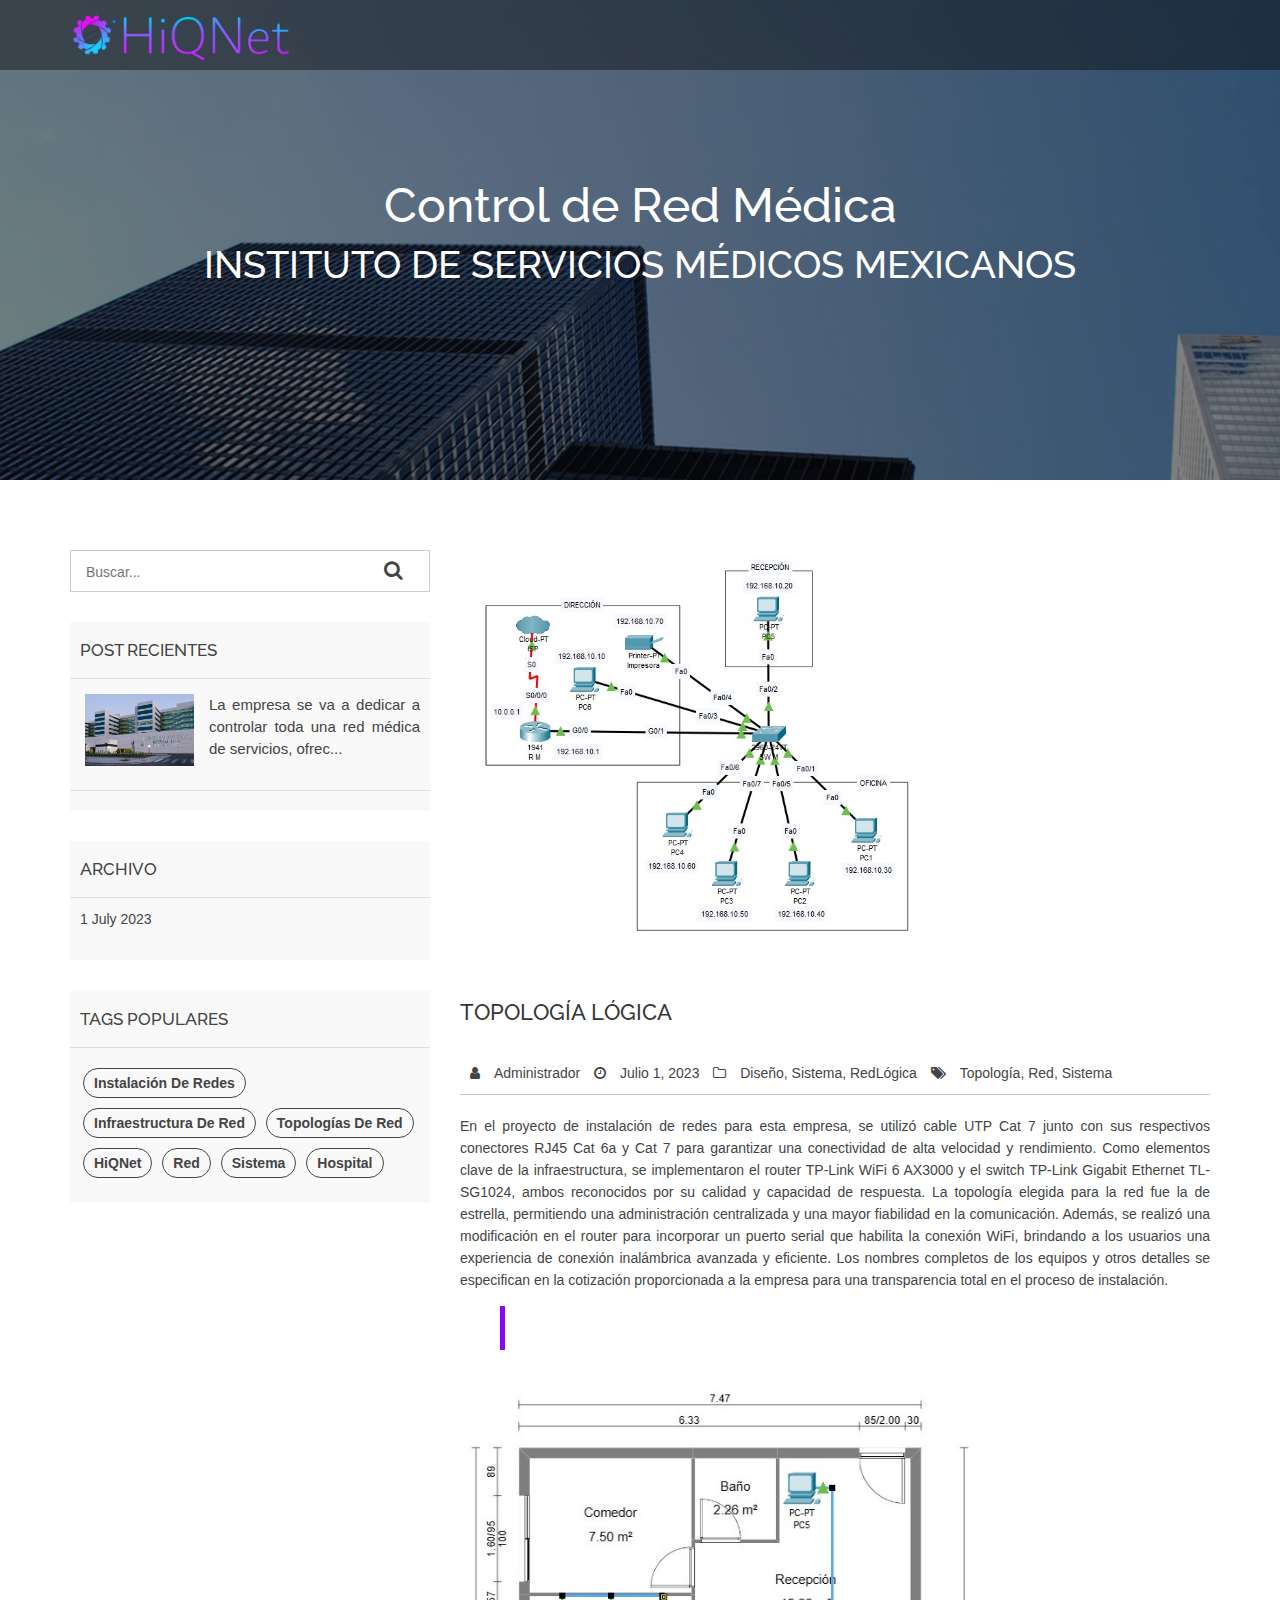
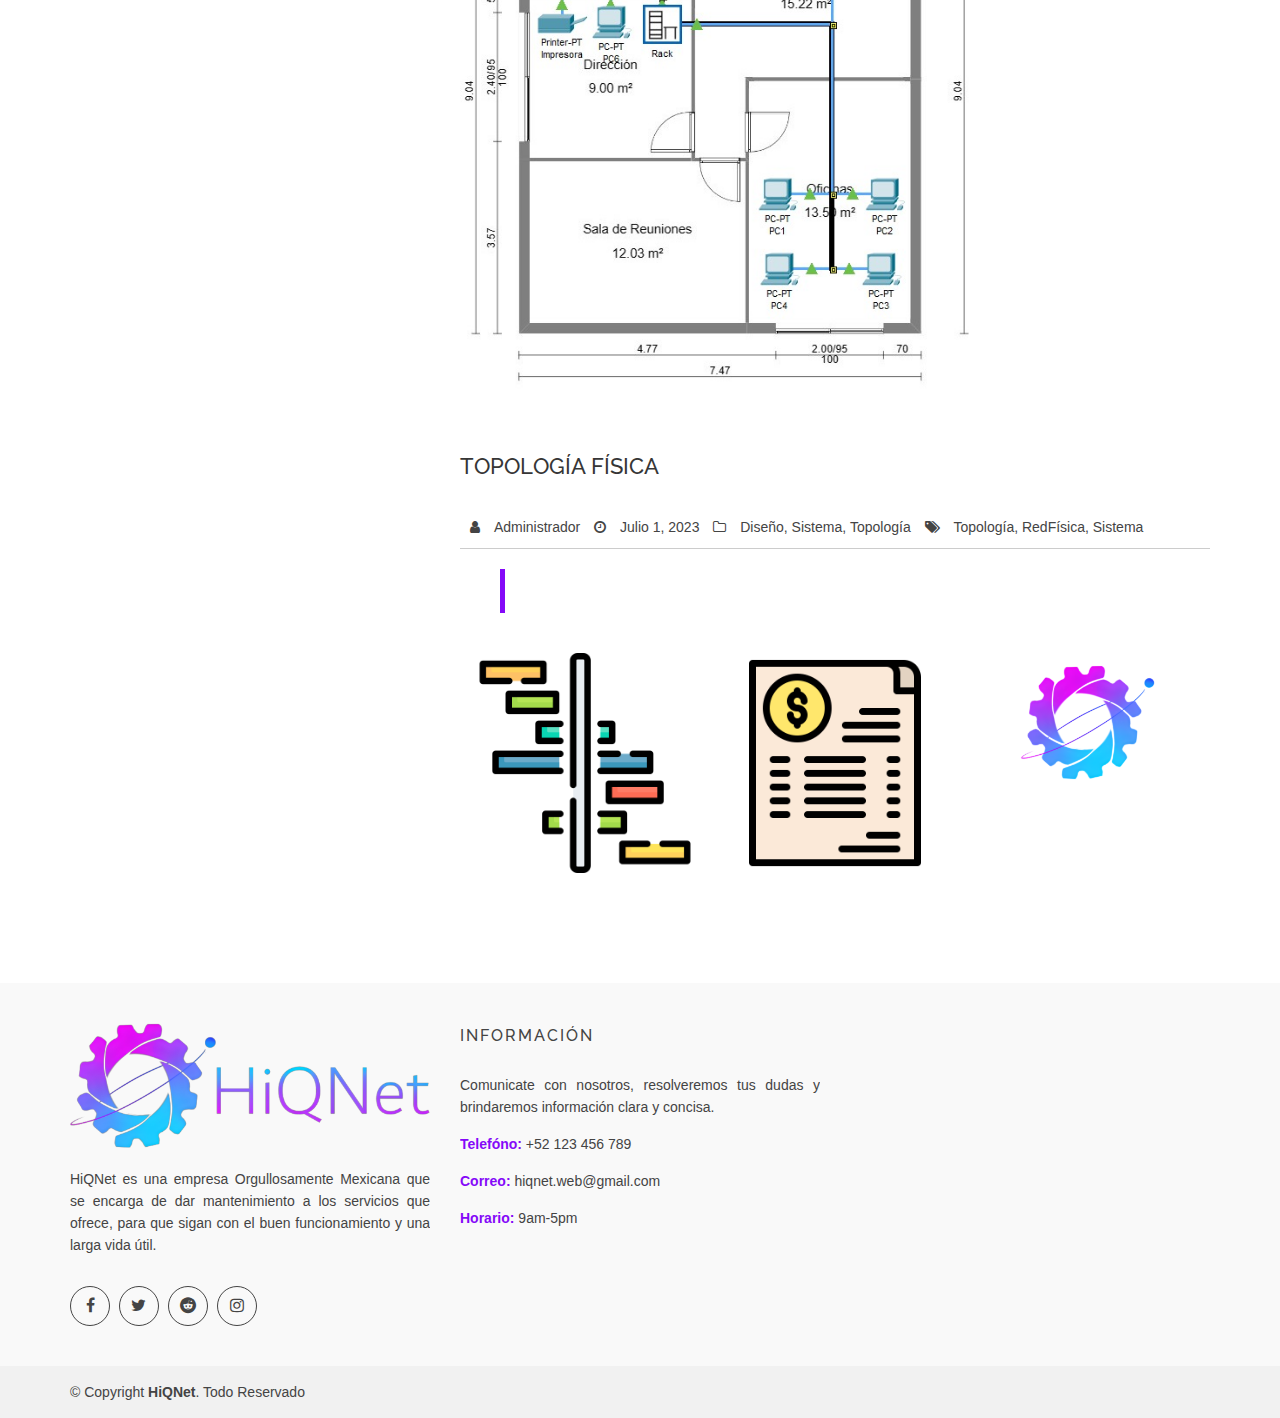
==== commit 4de459c0: "initial commit" ====
--- a/blog-details.html
+++ b/blog-details.html
@@ -280,7 +280,7 @@
                     </div>
                 </div>
               </article>
-              <div class="col-md-4 col-sm-4 col-xs-12 development">
+              <!--<div class="col-md-4 col-sm-4 col-xs-12 development">
                 <div class="single-awesome-project">
                   <div class="awesome-img">
                     <a href="#"><img src="img/blog/contrato.png" alt="" /></a>
@@ -294,7 +294,7 @@
                     </div>
                   </div>
                 </div>
-              </div>
+              </div>-->
               <div class="col-md-4 col-sm-4 col-xs-12 development">
                 <div class="single-awesome-project">
                   <div class="awesome-img">
@@ -328,11 +328,11 @@
               <div class="col-md-4 col-sm-4 col-xs-12 development">
                 <div class="single-awesome-project">
                   <div class="awesome-img">
-                    <a href="#"><img src="img/blog/excel.jpeg" alt="" /></a>
+                    <a href="#"><img src="img/about/1.png" alt="" /></a>
                     <div class="add-actions text-center text-center">
                       <div class="project-dec">
-                        <a class="buttom" href="resources/BaseDatos_TI.xlsm" download="BasedeDatosExcel">
-                          <h4>Base de Datos Excel</h4>
+                        <a class="buttom" href="http://localhost/RedMedica/Inicio.html">
+                          <h4>Página de Usuarios</h4>
                           <span>HiQNet</span>
                         </a>
                       </div>
@@ -340,7 +340,7 @@
                   </div>
                 </div>
               </div>
-              <div class="col-md-4 col-sm-4 col-xs-12 development">
+              <!--<div class="col-md-4 col-sm-4 col-xs-12 development">
                 <div class="single-awesome-project">
                   <div class="awesome-img">
                     <a href="#"><img src="img/about/1.png"alt="" /></a>
@@ -354,7 +354,7 @@
                     </div>
                   </div>
                 </div>
-              </div>
+              </div>-->
               <div class="clear"></div>
               <!-- single-blog end -->
             </div>
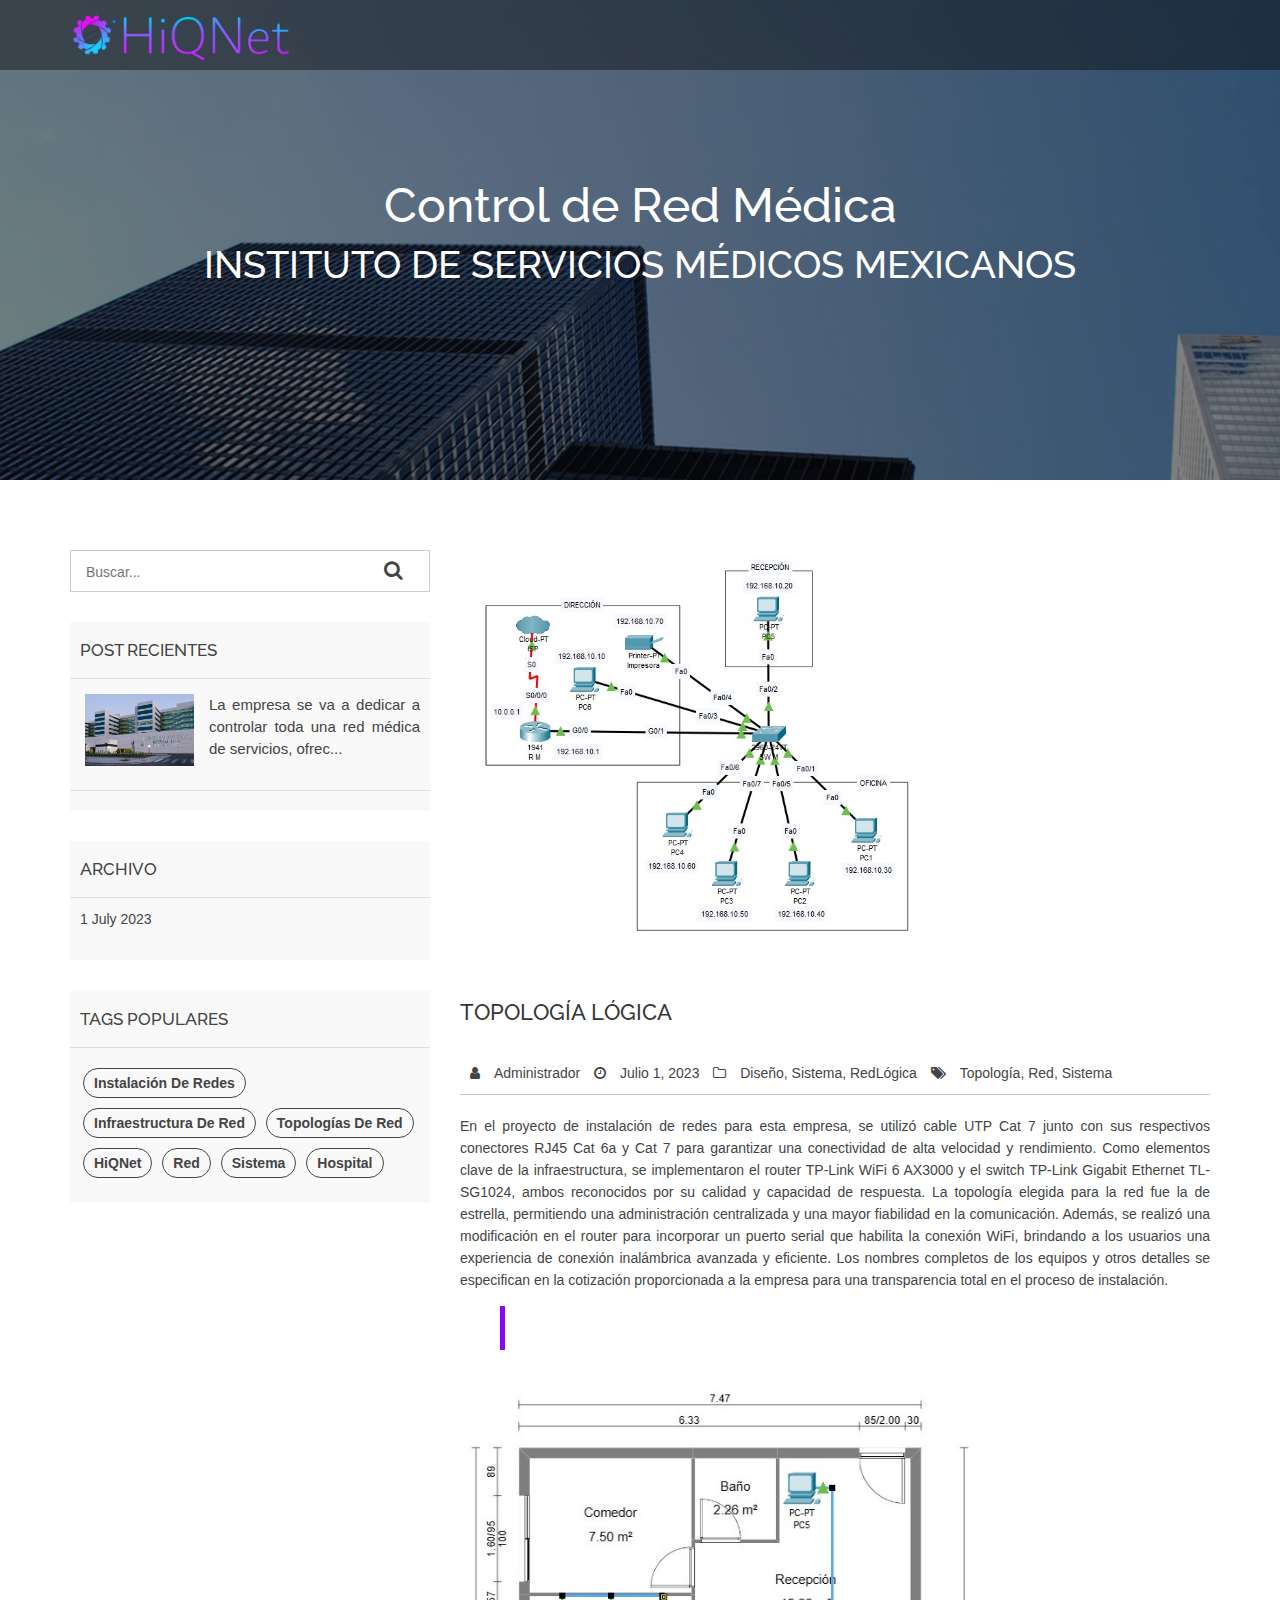
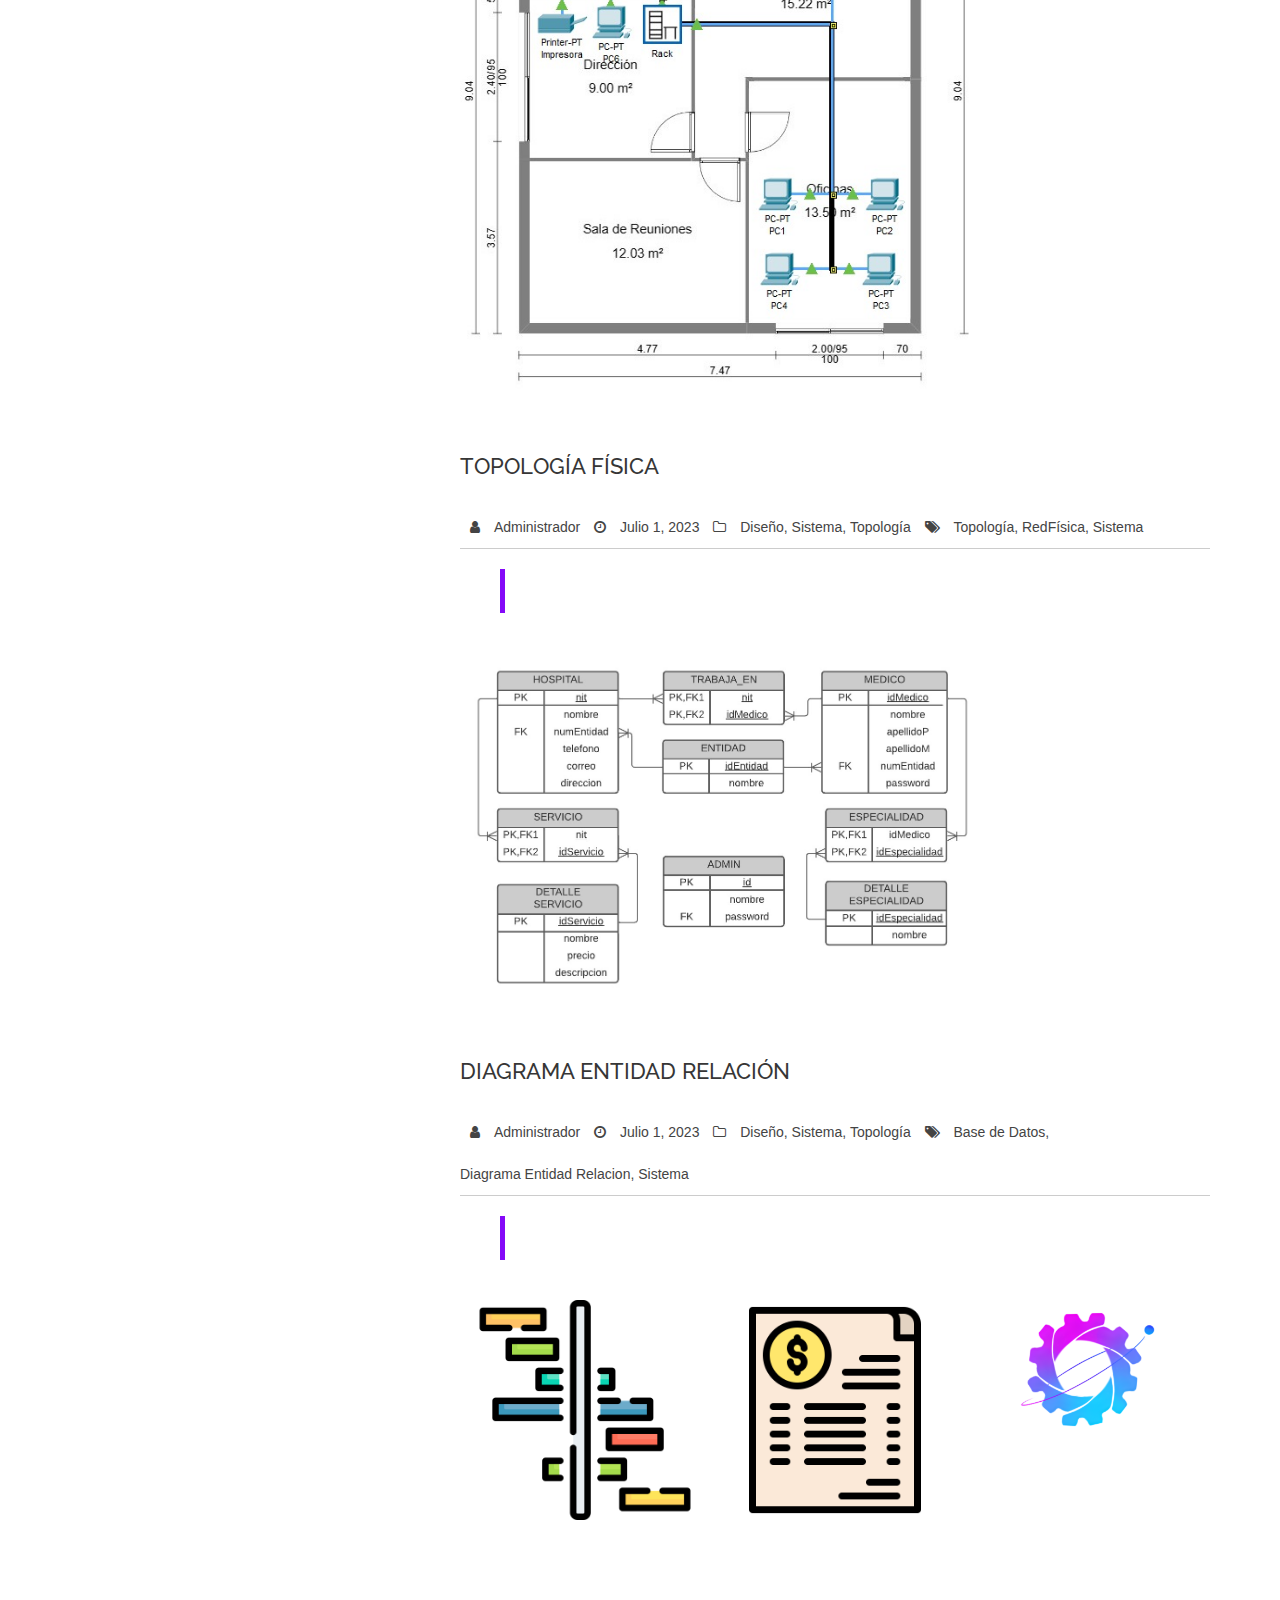
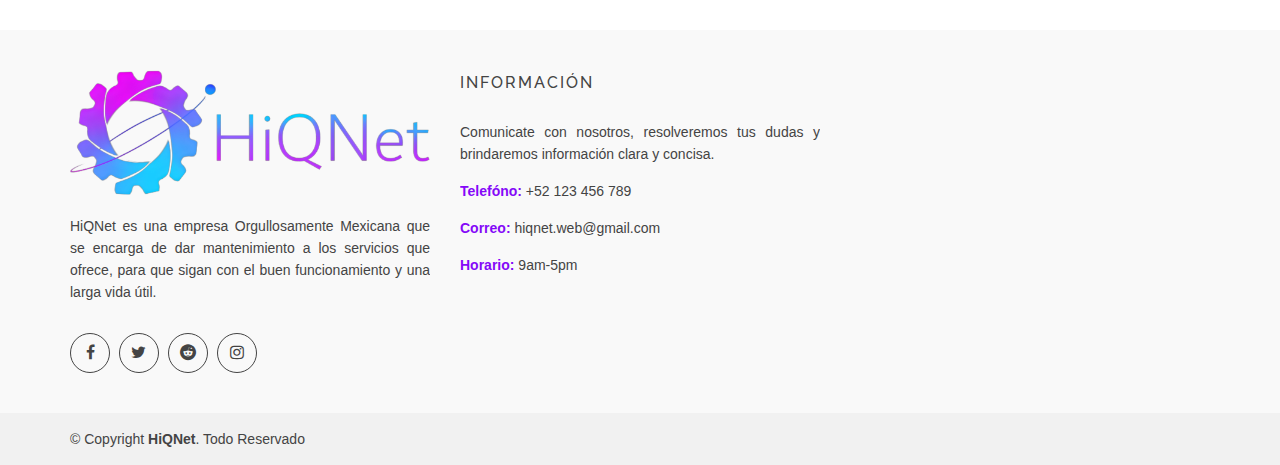
==== commit 8b2b239a: "INITIAL COMMIT" ====
--- a/blog-details.html
+++ b/blog-details.html
@@ -280,6 +280,48 @@
                     </div>
                 </div>
               </article>
+              <article class="blog-post-wrapper">
+                <div class="single-awesome-project">
+                  <div class="awesome2-img">
+                    <a href="#"><img src="img/blog/DiagramaEntidadRelacion.jpg" alt="" /></a>
+                    <div class="add-actions text-center">
+                      <div class="project-dec">
+                        <a class="venobox" data-gall="myGallery" href="img/blog/DiagramaEntidadRelacion.jpg">
+                          <h4>Control de Red Médica</h4>
+                          <span>Topología Física</span>
+                        </a>
+                      </div>
+                    </div>
+                  </div>
+                </div>
+                <div class="post-information">
+                  <h2>Diagrama Entidad Relación</h2>
+                  <div class="entry-meta">
+                    <span class="author-meta"><i class="fa fa-user"></i> <a href="#">Administrador</a></span>
+                    <span><i class="fa fa-clock-o"></i> Julio 1, 2023</span>
+                    <span class="tag-meta">
+												<i class="fa fa-folder-o"></i>
+												<a href="#">Diseño</a>,
+												<a href="#">Sistema</a>,
+                        <a href="#">Topología</a>
+											</span>
+                    <span>
+												<i class="fa fa-tags"></i>
+												<a href="#">Base de Datos</a>,
+												<a href="#"> Diagrama Entidad Relacion</a>,
+												<a href="#">Sistema</a>
+											</span>
+                    
+                  </div>
+                  <div class="entry-content">
+                    <p> <blockquote>
+                      <p></p>
+                    </blockquote>
+                    <p>
+
+                    </div>
+                </div>
+              </article>
               <!--<div class="col-md-4 col-sm-4 col-xs-12 development">
                 <div class="single-awesome-project">
                   <div class="awesome-img">
